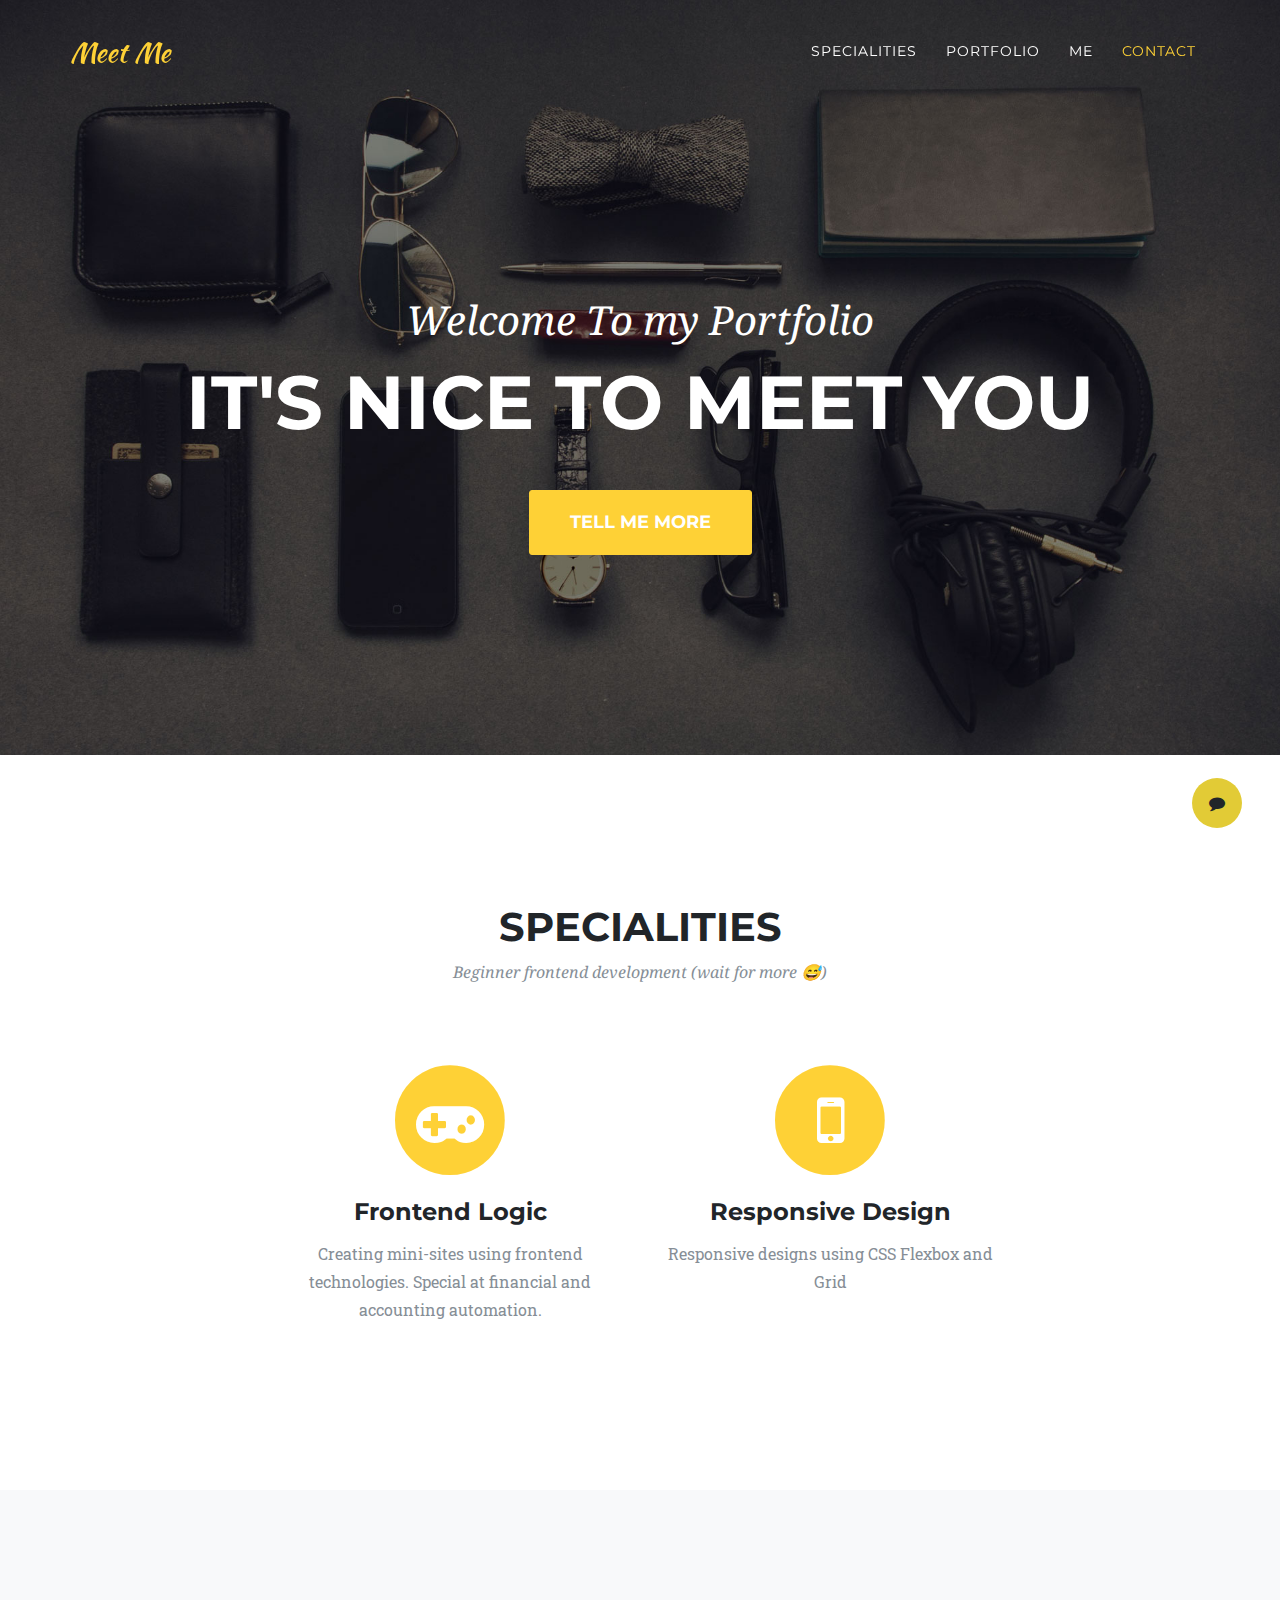
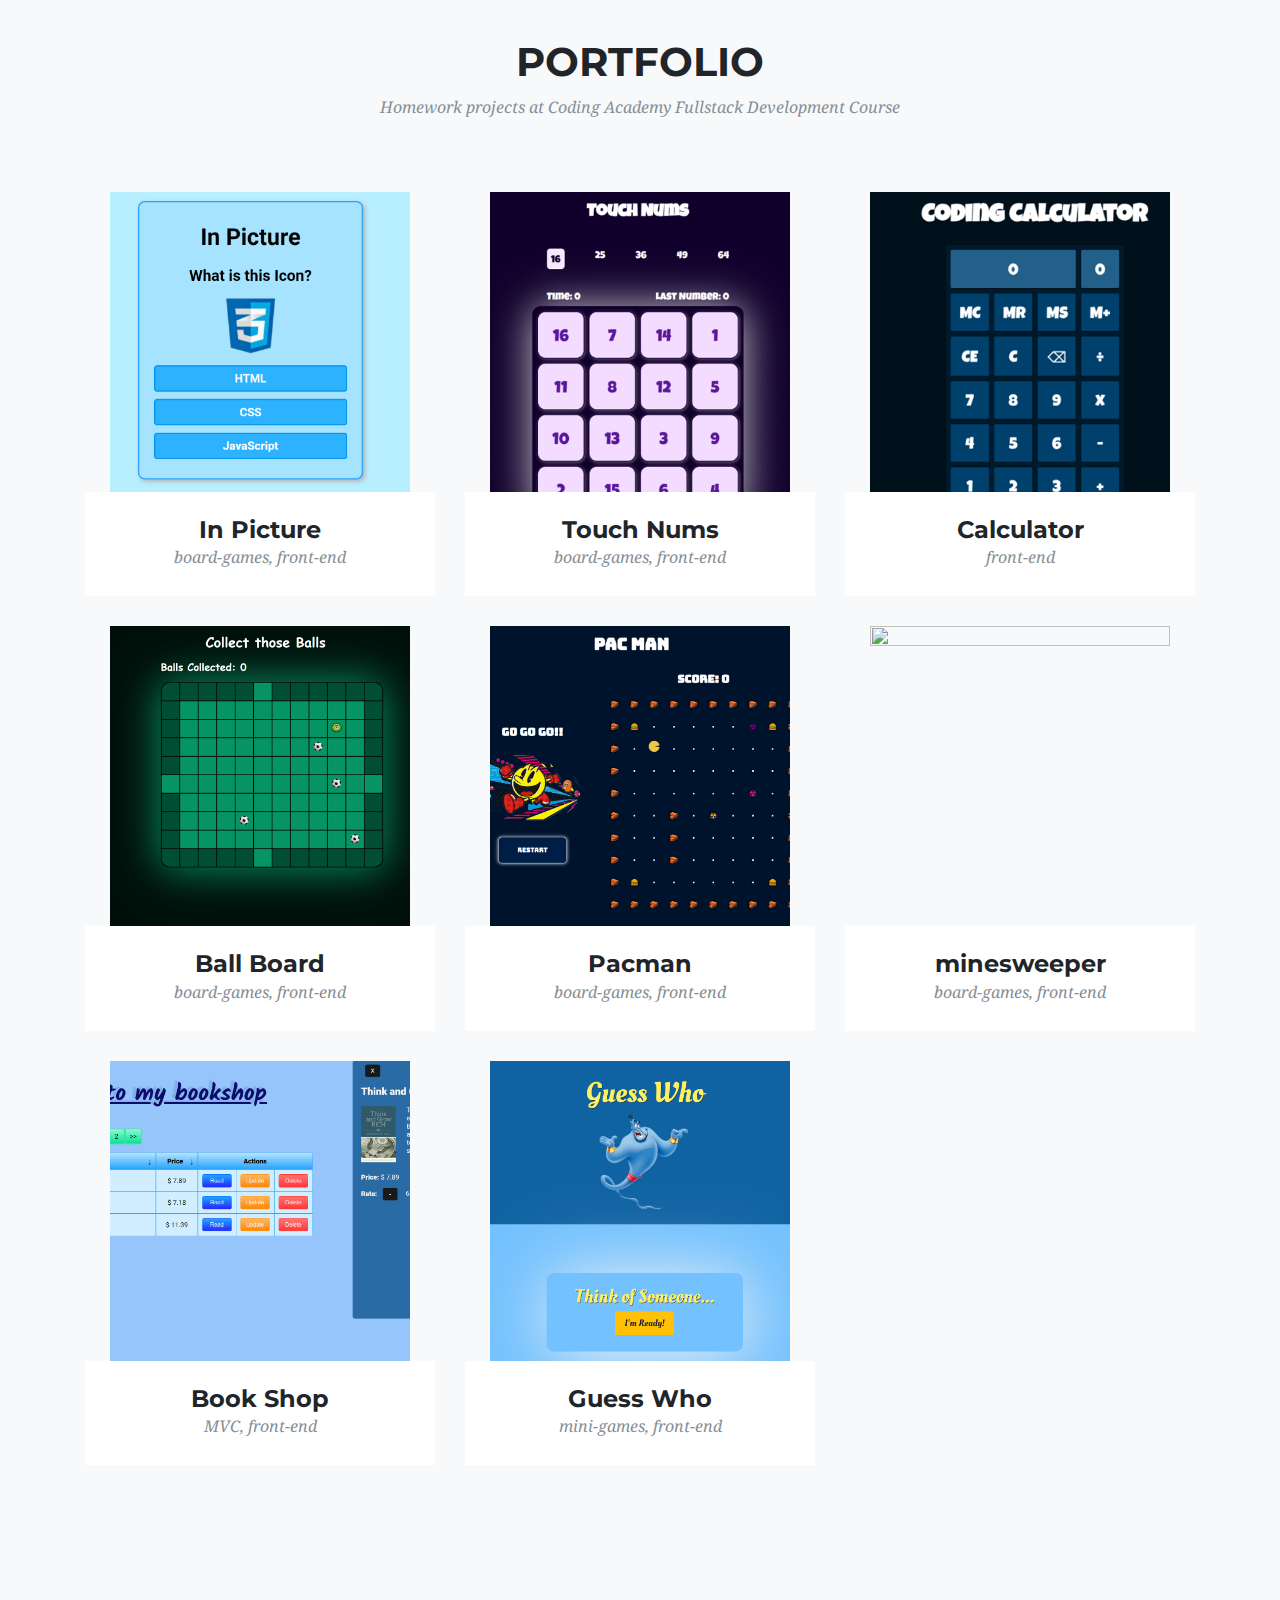
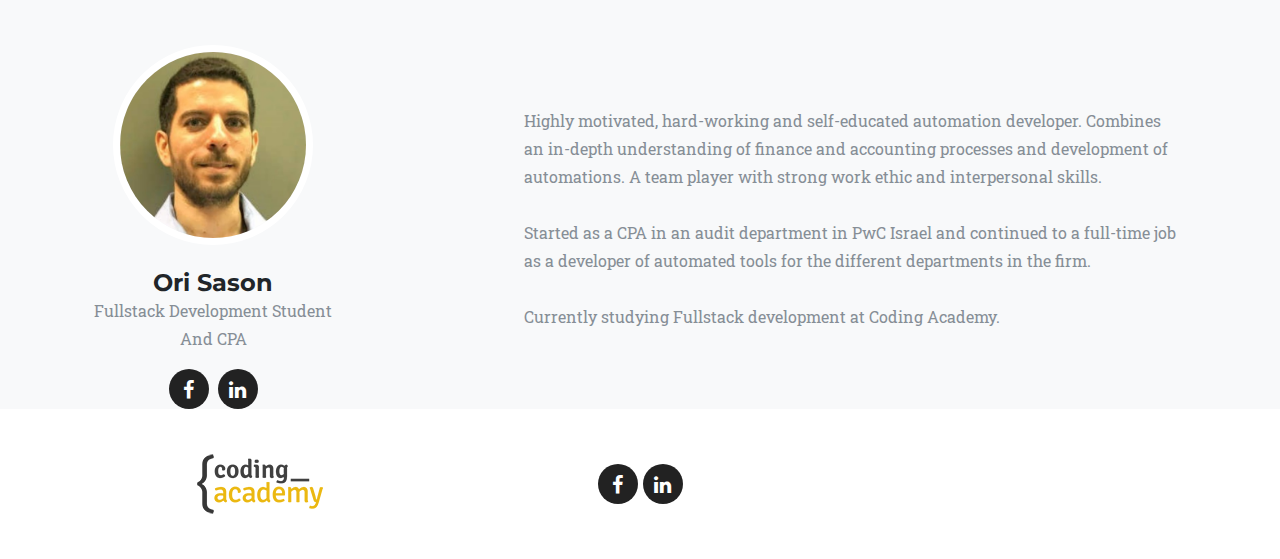
==== index.html @ ba7bb8f4 "updated specialities and rearranged js files" ====
<!DOCTYPE html>
<html lang="en">
  <head>
    <meta charset="utf-8" />
    <meta
      name="viewport"
      content="width=device-width, initial-scale=1, shrink-to-fit=no"
    />
    <meta name="description" content="" />
    <meta name="author" content="" />

    <title>Coding Academy</title>

    <!-- Bootstrap core CSS -->
    <link href="vendor/bootstrap/css/bootstrap.min.css" rel="stylesheet" />

    <!-- Custom fonts for this template -->
    <link
      href="vendor/font-awesome/css/font-awesome.min.css"
      rel="stylesheet"
      type="text/css"
    />
    <link
      href="https://fonts.googleapis.com/css?family=Montserrat:400,700"
      rel="stylesheet"
      type="text/css"
    />
    <link
      href="https://fonts.googleapis.com/css?family=Kaushan+Script"
      rel="stylesheet"
      type="text/css"
    />
    <link
      href="https://fonts.googleapis.com/css?family=Droid+Serif:400,700,400italic,700italic"
      rel="stylesheet"
      type="text/css"
    />
    <link
      href="https://fonts.googleapis.com/css?family=Roboto+Slab:400,100,300,700"
      rel="stylesheet"
      type="text/css"
    />

    <!-- Custom styles for this template -->
    <link href="css/ca-gallery.css" rel="stylesheet" />
  </head>

  <body id="page-top">
    <div class="offcanvas-btn" onClick="openCanvas()">
      <i class="fa fa-comment" aria-hidden="true"></i>
    </div>
    <aside class="offcanvas-aside">
      <!-- Contact -->
      <section id="contact">
        <h4>Contact Me</h4>
        <img src="img/my-picture.jpg" alt="">
        <form>
          <label for="contact-email">Your E-mail</label>
          <input type="email" name="contact-email" id="contact-email" placeholder="name@example.com" required/>
          <label for="contact-subject">Subject</label>
          <input type="text" name="contact-subject" id="user-subject" placeholder="Type subject here" required/>
          <label for="contact-body">Message Body</label>
          <textarea name="contact-body" id="contact-body" placeholder="Type message text here" required></textarea>
          <button type="submit" class="btn btn-primary">Send by Gmail</button>
        </form>
      </section>
    </aside>

    <!-- Navigation -->
    <nav class="navbar navbar-expand-lg navbar-dark fixed-top" id="mainNav">
      <div class="container">
        <a class="navbar-brand js-scroll-trigger" href="#page-top">Meet Me</a>
        <button
          class="navbar-toggler navbar-toggler-right"
          type="button"
          data-toggle="collapse"
          data-target="#navbarResponsive"
          aria-controls="navbarResponsive"
          aria-expanded="false"
          aria-label="Toggle navigation"
        >
          <i class="fa fa-bars"></i>
        </button>
        <div class="collapse navbar-collapse" id="navbarResponsive">
          <ul class="navbar-nav ml-auto">
            <li class="nav-item">
              <a class="nav-link js-scroll-trigger" href="#services"
                >Specialities</a
              >
            </li>
            <li class="nav-item">
              <a class="nav-link js-scroll-trigger" href="#portfolio"
                >Portfolio</a
              >
            </li>
            <li class="nav-item">
              <a class="nav-link js-scroll-trigger" href="#me">Me</a>
            </li>
            <li class="nav-item">
              <a class="nav-link js-scroll-trigger" href="#contact">Contact</a>
            </li>
          </ul>
        </div>
      </div>
    </nav>

    <!-- Header -->
    <header class="masthead">
      <div class="container">
        <div class="intro-text">
          <div class="intro-lead-in">Welcome To my Portfolio</div>
          <div class="intro-heading">It's Nice To Meet You</div>
          <a class="btn btn-xl js-scroll-trigger" href="#services"
            >Tell Me More</a
          >
        </div>
      </div>
    </header>

    <!-- Services -->
    <section id="services">
      <div class="container">
        <div class="row">
          <div class="col-lg-12 text-center">
            <h2 class="section-heading">Specialities</h2>
            <h3 class="section-subheading text-muted">
              Beginner frontend development (wait for more 😅)
            </h3>
          </div>
        </div>
        <div class="row text-center justify-content-center">
          <div class="col-md-4">
            <span class="fa-stack fa-4x">
              <i class="fa fa-circle fa-stack-2x text-primary"></i>
              <i class="fa fa-gamepad fa-stack-1x fa-inverse"></i>
            </span>
            <h4 class="service-heading">Frontend Logic</h4>
            <p class="text-muted">
              Creating mini-sites using frontend technologies. Special at financial and accounting automation.
            </p>
          </div>
          <div class="col-md-4">
            <span class="fa-stack fa-4x">
              <i class="fa fa-circle fa-stack-2x text-primary"></i>
              <i class="fa fa-mobile-phone fa-stack-1x fa-inverse"></i>
            </span>
            <h4 class="service-heading">Responsive Design</h4>
            <p class="text-muted">
              Responsive designs using CSS Flexbox and Grid
            </p>
          </div>
          
        </div>
      </div>
    </section>

    <!-- Portfolio Grid -->
    <section class="bg-light" id="portfolio">
      <div class="container">
        <div class="row">
          <div class="col-lg-12 text-center">
            <h2 class="section-heading">Portfolio</h2>
            <h3 class="section-subheading text-muted">
              Homework projects at Coding Academy Fullstack Development Course
            </h3>
          </div>
        </div>
        <div class="row portfolio-grid">
          <!-- portfolio grid is rendered here -->
      </div>
    </section>

    <!-- Me -->
    <section class="bg-light" id="me" style="padding: 0px">
      <div class="row">
        <div class="col-sm-4">
          <div class="team-member">
            <img
              class="mx-auto rounded-circle"
              src="img/my-picture.jpg"
              alt=""
            />
            <h4>Ori Sason</h4>
            <p class="text-muted">Fullstack Development Student<br>And CPA</p>
            <ul class="list-inline social-buttons">
              <li class="list-inline-item">
                <a href="https://www.facebook.com/ori.sason/" target="_blank">
                  <i class="fa fa-facebook"></i>
                </a>
              </li>
              <li class="list-inline-item">
                <a href="https://www.linkedin.com/in/ori-sason-cpa-318062229/" target="_blank">
                  <i class="fa fa-linkedin"></i>
                </a>
              </li>
            </ul>
          </div>
        </div>
        <div class="col-sm-8 flex-align-center">
          <p class="large text-muted about-description">
            Highly motivated, hard-working and self-educated automation
            developer. Combines an in-depth understanding of finance and
            accounting processes and development of automations. A team player
            with strong work ethic and interpersonal skills.
            <br /><br /> Started as a CPA in
            an audit department in PwC Israel and continued to a full-time job
            as a developer of automated tools for the different departments in
            the firm.
            <br /><br /> Currently studying Fullstack development at Coding Academy.
          </p>
        </div>
      </div>
    </section>

    <!-- Footer -->
    <footer>
      <div class="container">
        <div class="row">
          <div class="col-md-4 flex-align-center">
            <a href="http://coding-academy.org" target="_blank">
              <img src="./img/ca-logo.png" alt="" />
            </a>
          </div>
          <div class="col-md-4 flex-align-center">
            <ul class="list-inline social-buttons flex-align-center">
              <li class="list-inline-item flex-align-center">
                <a href="https://www.facebook.com/ori.sason/" target="_blank">
                  <i class="fa fa-facebook"></i>
                </a>
              </li>
              <li class="list-inline-item">
                <a href="https://www.linkedin.com/in/ori-sason-cpa-318062229/" target="_blank">
                  <i class="fa fa-linkedin"></i>
                </a>
              </li>
            </ul>
          </div>
          <div class="col-md-4 flex-align-center">
            <ul class="list-inline quicklinks">
              <li class="list-inline-item">
                <!-- <a href="#">More Me</a> -->
              </li>
              <li class="list-inline-item">
                <!-- <a href="#">Even More</a> -->
              </li>
            </ul>
          </div>
        </div>
      </div>
    </footer>

    <!-- Portfolio Modals -->
    <div
      class="portfolio-modal modal fade"
      id="portfolioModal"
      tabindex="-1"
      role="dialog"
      aria-hidden="true"
    >
      <div class="modal-dialog">
        <div class="modal-content">
          <div class="close-modal" data-dismiss="modal">
            <div class="lr">
              <div class="rl"></div>
            </div>
          </div>
          <div class="container">
            <div class="row">
              <div class="col-lg-8 mx-auto">
                <div class="modal-body">
                  <h2>Project Name</h2>
                  <p class="item-intro text-muted modal-title">
                    Project Title
                  </p>
                  <img
                    class="img-fluid d-block mx-auto"
                    src=""
                    alt=""
                  />
                  <p class="modal-desc">
                    Project Description
                  </p>
                  <ul class="list-inline text-left">
                    <li><b>Date:</b> <span>Project Published date</span></li>
                    <li><b>Day at course:</b> <span>Project Day At Course</span></li>
                    <li><b>Categories:</b> <span>Project Labels</span></li>
                  </ul>
                  <button
                    class="btn btn-primary"
                    data-dismiss="modal"
                    onclick=""
                    type="button"
                  >
                    <i class="fa fa-play"></i>
                    Go To Project
                  </button>
                </div>
              </div>
            </div>
          </div>
        </div>
      </div>
    </div>
    <!-- Bootstrap core JavaScript -->
    <script src="vendor/jquery/jquery.min.js"></script>
    <script src="vendor/popper/popper.min.js"></script>
    <script src="vendor/bootstrap/js/bootstrap.min.js"></script>

    <!-- Plugin JavaScript -->
    <script src="vendor/jquery-easing/jquery.easing.min.js"></script>

    <!-- Custom scripts for this template -->
    <script src="js/controllers/ca-gallery.js"></script>

    <!-- added JS -->
    <script src="js/services/portfolio-service.js"></script>
    <script src="js/controllers/portfolio.js"></script>
    <script src="js/controllers/contact-form.js"></script>
  </body>
</html>
---- css/ca-gallery.css ----
body {
  overflow-x: hidden;
  font-family: 'Roboto Slab', 'Helvetica Neue', Helvetica, Arial, sans-serif;
}
p {
  line-height: 1.75;
}
a {
  color: #fed136;
}
a.active,
a:active,
a:focus,
a:hover {
  color: #fec503;
}
h1,
h2,
h3,
h4,
h5,
h6 {
  font-weight: 700;
  font-family: 'Montserrat', 'Helvetica Neue', Helvetica, Arial, sans-serif;
  text-transform: uppercase;
}
section {
  padding: 100px 0;
}
section h2.section-heading {
  font-size: 40px;
  margin-top: 0;
  margin-bottom: 15px;
}
section h3.section-subheading {
  font-size: 16px;
  font-weight: 400;
  font-style: italic;
  margin-bottom: 75px;
  text-transform: none;
  font-family: 'Droid Serif', 'Helvetica Neue', Helvetica, Arial, sans-serif;
}
@media (min-width: 768px) {
  section {
    padding: 150px 0;
  }
}
::-moz-selection {
  background: #fed136;
  text-shadow: none;
}
::selection {
  background: #fed136;
  text-shadow: none;
}
img::selection {
  background: transparent;
}
img::-moz-selection {
  background: transparent;
}
body {
  -webkit-tap-highlight-color: #fed136;
}
.offcanvas-btn {
  z-index: 100000;
  position: fixed;
  bottom: 8%;
  right: 3%;
  height: 50px;
  width: 50px;
  background: #e2cb36;
  border-radius: 50%;
  display: flex;
  justify-content: center;
  align-items: center;
  cursor: pointer;
  margin-right: 0;
  transition: all 0.3s ease;
}
.offcanvas-btn-open {
  margin-right: 80vw;
}
.offcanvas-aside {
  position: fixed;
  height: 100vh;
  background: linear-gradient(#f5e265, #e2cb36);
  width: 80vw;
  right: -80vw;
  z-index: 10;
  transition: all 0.3s ease;
  display: flex;
  flex-direction: column;
  align-items: center;
  justify-content: space-around;
}
.offcanvas-aside img {
  border-radius: 50%;
  width: 90%;
  max-width: 200px;
  aspect-ratio: 1/1;
  object-fit: cover;
  object-position: top;
  border: 7px solid whitesmoke;
}

/* .offcanvas-aside p {
  text-align: center;
} */

.offcanvas-aside .offcanvas-content-suffix {
  height: 20%;
}

.offcanvas-aside section {
  text-align: center;
  width: 70%;
}

.offcanvas-aside h4 {
  /* font-family: 'Kaushan Script', 'Helvetica Neue', Helvetica, Arial, cursive; */
  text-align: center;
  font-size: 2em;
  margin-bottom: 1em;
}

.offcanvas-aside label {
  display: block;
  text-align: left;
  margin-top: 1em;
  font-weight: bold;
}

.offcanvas-aside input,
.offcanvas-aside textarea {
  width: 100%;
  height: 2.5em;
  padding: 0 0.5em;
}

.offcanvas-aside textarea {
  height: 10em;
}

.offcanvas-aside button {
  margin-top: 1em;
  color: #222222;
  cursor: pointer;
}

@media (min-width: 575px) {
  .offcanvas-btn-open {
    margin-right: 30vw;
  }
  .offcanvas-aside {
    width: 30vw;
    right: -30vw;
  }
}
.offcanvas-aside-open {
  right: 0;
}

#mainNav {
  background-color: #222222;
  z-index: 5;
}
#mainNav .navbar-toggler {
  font-size: 12px;
  right: 0;
  padding: 13px;
  text-transform: uppercase;
  color: white;
  border: 0;
  background-color: #fed136;
  font-family: 'Montserrat', 'Helvetica Neue', Helvetica, Arial, sans-serif;
  text-transform: uppercase;
}
#mainNav .navbar-brand {
  color: #fed136;
  font-family: 'Kaushan Script', 'Helvetica Neue', Helvetica, Arial, cursive;
}
#mainNav .navbar-brand.active,
#mainNav .navbar-brand:active,
#mainNav .navbar-brand:focus,
#mainNav .navbar-brand:hover {
  color: #fec503;
}
#mainNav .navbar-nav .nav-item .nav-link {
  font-size: 90%;
  font-weight: 400;
  padding: 0.75em 0;
  letter-spacing: 1px;
  color: white;
  font-family: 'Montserrat', 'Helvetica Neue', Helvetica, Arial, sans-serif;
  text-transform: uppercase;
}
#mainNav .navbar-nav .nav-item .nav-link.active,
#mainNav .navbar-nav .nav-item .nav-link:hover {
  color: #fed136;
}
@media (min-width: 992px) {
  #mainNav {
    padding-top: 25px;
    padding-bottom: 25px;
    -webkit-transition: padding-top 0.3s, padding-bottom 0.3s;
    -moz-transition: padding-top 0.3s, padding-bottom 0.3s;
    transition: padding-top 0.3s, padding-bottom 0.3s;
    border: none;
    background-color: transparent;
  }
  #mainNav .navbar-brand {
    font-size: 1.75em;
    -webkit-transition: all 0.3s;
    -moz-transition: all 0.3s;
    transition: all 0.3s;
  }
  #mainNav .navbar-nav .nav-item .nav-link {
    padding: 1.1em 1em !important;
  }
  #mainNav.navbar-shrink {
    padding-top: 0;
    padding-bottom: 0;
    background-color: #222222;
  }
  #mainNav.navbar-shrink .navbar-brand {
    font-size: 1.25em;
    padding: 12px 0;
  }
}
header.masthead {
  text-align: center;
  color: white;
  background-image: url('../img/header-bg.jpg');
  background-repeat: no-repeat;
  background-attachment: scroll;
  background-position: center center;
  -webkit-background-size: cover;
  -moz-background-size: cover;
  -o-background-size: cover;
  background-size: cover;
}
header.masthead .intro-text {
  padding-top: 150px;
  padding-bottom: 100px;
}
header.masthead .intro-text .intro-lead-in {
  font-size: 22px;
  font-style: italic;
  line-height: 22px;
  margin-bottom: 25px;
  font-family: 'Droid Serif', 'Helvetica Neue', Helvetica, Arial, sans-serif;
}
header.masthead .intro-text .intro-heading {
  font-size: 50px;
  font-weight: 700;
  line-height: 50px;
  margin-bottom: 25px;
  font-family: 'Montserrat', 'Helvetica Neue', Helvetica, Arial, sans-serif;
  text-transform: uppercase;
}
@media (min-width: 768px) {
  header.masthead .intro-text {
    padding-top: 300px;
    padding-bottom: 200px;
  }
  header.masthead .intro-text .intro-lead-in {
    font-size: 40px;
    font-style: italic;
    line-height: 40px;
    margin-bottom: 25px;
    font-family: 'Droid Serif', 'Helvetica Neue', Helvetica, Arial, sans-serif;
  }
  header.masthead .intro-text .intro-heading {
    font-size: 75px;
    font-weight: 700;
    line-height: 75px;
    margin-bottom: 50px;
    font-family: 'Montserrat', 'Helvetica Neue', Helvetica, Arial, sans-serif;
    text-transform: uppercase;
  }
}
.service-heading {
  margin: 15px 0;
  text-transform: none;
}

#portfolio .portfolio-item {
  right: 0;
  margin: 0 0 15px;
}

#portfolio .portfolio-item img {
  width: 100%;
  aspect-ratio: 1/1;
  object-fit: cover;
  object-position: top;
}

#portfolio .portfolio-item .portfolio-link {
  position: relative;
  display: block;
  max-width: 300px;
  margin: 0 auto;
  cursor: pointer;
}
#portfolio .portfolio-item .portfolio-link .portfolio-hover {
  position: absolute;
  width: 100%;
  height: 100%;
  -webkit-transition: all ease 0.5s;
  -moz-transition: all ease 0.5s;
  transition: all ease 0.5s;
  opacity: 0;
  background: rgba(254, 209, 54, 0.9);
}
#portfolio .portfolio-item .portfolio-link .portfolio-hover:hover {
  opacity: 1;
}
#portfolio
  .portfolio-item
  .portfolio-link
  .portfolio-hover
  .portfolio-hover-content {
  font-size: 20px;
  position: absolute;
  top: 50%;
  width: 100%;
  height: 20px;
  margin-top: -12px;
  text-align: center;
  color: white;
}
#portfolio
  .portfolio-item
  .portfolio-link
  .portfolio-hover
  .portfolio-hover-content
  i {
  margin-top: -12px;
}
#portfolio
  .portfolio-item
  .portfolio-link
  .portfolio-hover
  .portfolio-hover-content
  h3,
#portfolio
  .portfolio-item
  .portfolio-link
  .portfolio-hover
  .portfolio-hover-content
  h4 {
  margin: 0;
}
#portfolio .portfolio-item .portfolio-caption {
  max-width: 400px;
  margin: 0 auto;
  padding: 25px;
  text-align: center;
  background-color: white;
}
#portfolio .portfolio-item .portfolio-caption h4 {
  margin: 0;
  text-transform: none;
}
#portfolio .portfolio-item .portfolio-caption p {
  font-size: 16px;
  font-style: italic;
  margin: 0;
  font-family: 'Droid Serif', 'Helvetica Neue', Helvetica, Arial, sans-serif;
}
#portfolio * {
  z-index: 2;
}
@media (min-width: 767px) {
  #portfolio .portfolio-item {
    margin: 0 0 30px;
  }
}
.portfolio-modal .modal-dialog {
  max-width: none;
  height: 100%;
  margin: 0;
}
.portfolio-modal .modal-content {
  min-height: 100%;
  padding: 100px 0;
  text-align: center;
  border: none;
  border-radius: 0;
  background-clip: border-box;
  -webkit-box-shadow: none;
  box-shadow: none;
}
.portfolio-modal .modal-content h2 {
  font-size: 3em;
  margin-bottom: 15px;
}
.portfolio-modal .modal-content p {
  margin-bottom: 30px;
}
.portfolio-modal .modal-content p.item-intro {
  font-size: 16px;
  font-style: italic;
  margin: 20px 0 30px;
  font-family: 'Droid Serif', 'Helvetica Neue', Helvetica, Arial, sans-serif;
}
.portfolio-modal .modal-content ul.list-inline {
  margin-top: 0;
  margin-bottom: 30px;
}
.portfolio-modal .modal-content img {
  margin-bottom: 30px;
}
.portfolio-modal .modal-content button {
  color: #222222;
  cursor: pointer;
}
.portfolio-modal .close-modal {
  position: absolute;
  top: 25px;
  right: 25px;
  width: 75px;
  height: 75px;
  cursor: pointer;
  background-color: transparent;
}
.portfolio-modal .close-modal:hover {
  opacity: 0.3;
}
.portfolio-modal .close-modal .lr {
  /* Safari and Chrome */

  z-index: 1051;
  width: 1px;
  height: 75px;
  margin-left: 35px;
  /* IE 9 */

  -webkit-transform: rotate(45deg);
  -ms-transform: rotate(45deg);
  transform: rotate(45deg);
  background-color: #222222;
}
.portfolio-modal .close-modal .lr .rl {
  /* Safari and Chrome */

  z-index: 1052;
  width: 1px;
  height: 75px;
  /* IE 9 */

  -webkit-transform: rotate(90deg);
  -ms-transform: rotate(90deg);
  transform: rotate(90deg);
  background-color: #222222;
}
.portfolio-modal .modal-backdrop {
  display: none;
  opacity: 0;
}
.timeline {
  position: relative;
  padding: 0;
  list-style: none;
}
.timeline:before {
  position: absolute;
  top: 0;
  bottom: 0;
  left: 40px;
  width: 2px;
  margin-left: -1.5px;
  content: '';
  background-color: #f1f1f1;
}
.timeline > li {
  position: relative;
  min-height: 50px;
  margin-bottom: 50px;
}
.timeline > li:after,
.timeline > li:before {
  display: table;
  content: ' ';
}
.timeline > li:after {
  clear: both;
}
.timeline > li .timeline-panel {
  position: relative;
  float: right;
  width: 100%;
  padding: 0 20px 0 100px;
  text-align: left;
}
.timeline > li .timeline-panel:before {
  right: auto;
  left: -15px;
  border-right-width: 15px;
  border-left-width: 0;
}
.timeline > li .timeline-panel:after {
  right: auto;
  left: -14px;
  border-right-width: 14px;
  border-left-width: 0;
}
.timeline > li .timeline-image {
  position: absolute;
  z-index: 100;
  left: 0;
  width: 80px;
  height: 80px;
  margin-left: 0;
  text-align: center;
  color: white;
  border: 7px solid #f1f1f1;
  border-radius: 100%;
  background-color: #fed136;
}
.timeline > li .timeline-image h4 {
  font-size: 10px;
  line-height: 14px;
  margin-top: 12px;
}
.timeline > li.timeline-inverted > .timeline-panel {
  float: right;
  padding: 0 20px 0 100px;
  text-align: left;
}
.timeline > li.timeline-inverted > .timeline-panel:before {
  right: auto;
  left: -15px;
  border-right-width: 15px;
  border-left-width: 0;
}
.timeline > li.timeline-inverted > .timeline-panel:after {
  right: auto;
  left: -14px;
  border-right-width: 14px;
  border-left-width: 0;
}
.timeline > li:last-child {
  margin-bottom: 0;
}
.timeline .timeline-heading h4 {
  margin-top: 0;
  color: inherit;
}
.timeline .timeline-heading h4.subheading {
  text-transform: none;
}
.timeline .timeline-body > ul,
.timeline .timeline-body > p {
  margin-bottom: 0;
}
@media (min-width: 768px) {
  .timeline:before {
    left: 50%;
  }
  .timeline > li {
    min-height: 100px;
    margin-bottom: 100px;
  }
  .timeline > li .timeline-panel {
    float: left;
    width: 41%;
    padding: 0 20px 20px 30px;
    text-align: right;
  }
  .timeline > li .timeline-image {
    left: 50%;
    width: 100px;
    height: 100px;
    margin-left: -50px;
  }
  .timeline > li .timeline-image h4 {
    font-size: 13px;
    line-height: 18px;
    margin-top: 16px;
  }
  .timeline > li.timeline-inverted > .timeline-panel {
    float: right;
    padding: 0 30px 20px 20px;
    text-align: left;
  }
}
@media (min-width: 992px) {
  .timeline > li {
    min-height: 150px;
  }
  .timeline > li .timeline-panel {
    padding: 0 20px 20px;
  }
  .timeline > li .timeline-image {
    width: 150px;
    height: 150px;
    margin-left: -75px;
  }
  .timeline > li .timeline-image h4 {
    font-size: 18px;
    line-height: 26px;
    margin-top: 30px;
  }
  .timeline > li.timeline-inverted > .timeline-panel {
    padding: 0 20px 20px;
  }
}
@media (min-width: 1200px) {
  .timeline > li {
    min-height: 170px;
  }
  .timeline > li .timeline-panel {
    padding: 0 20px 20px 100px;
  }
  .timeline > li .timeline-image {
    width: 170px;
    height: 170px;
    margin-left: -85px;
  }
  .timeline > li .timeline-image h4 {
    margin-top: 40px;
  }
  .timeline > li.timeline-inverted > .timeline-panel {
    padding: 0 100px 20px 20px;
  }
}
.team-member {
  text-align: center;
}
.team-member img {
  width: 200px;
  height: 200px;
  object-fit: cover;
  object-position: top;
  border: 7px solid white;
}
.team-member h4 {
  margin-top: 25px;
  margin-bottom: 0;
  text-transform: none;
}
.team-member p {
  margin-top: 0;
}
.about-description {
  max-width: 80%;
}
@media (max-width: 800px) {
  .about-description {
    text-align: center;
    margin-top: 1rem;
    margin-bottom: 1rem;
  }
}
footer {
  padding: 25px 0;
  text-align: center;
}
footer span.copyright {
  font-size: 90%;
  line-height: 40px;
  text-transform: none;
  font-family: 'Montserrat', 'Helvetica Neue', Helvetica, Arial, sans-serif;
  text-transform: uppercase;
}
footer ul.quicklinks {
  font-size: 90%;
  line-height: 40px;
  margin-bottom: 0;
  text-transform: none;
  font-family: 'Montserrat', 'Helvetica Neue', Helvetica, Arial, sans-serif;
  text-transform: uppercase;
}
ul.social-buttons {
  margin-bottom: 0;
}
ul.social-buttons li a {
  font-size: 20px;
  line-height: 40px;
  display: block;
  width: 40px;
  height: 40px;
  -webkit-transition: all 0.3s;
  -moz-transition: all 0.3s;
  transition: all 0.3s;
  color: white;
  border-radius: 100%;
  outline: none;
  background-color: #222222;
}
ul.social-buttons li a:active,
ul.social-buttons li a:focus,
ul.social-buttons li a:hover {
  background-color: #fed136;
}
.flex-align-center {
  display: flex;
  justify-content: center;
  align-items: center;
}
.text-primary {
  color: #fed136 !important;
}
.btn-primary {
  font-weight: 700;
  color: white;
  border-color: #fed136;
  background-color: #fed136;
  font-family: 'Montserrat', 'Helvetica Neue', Helvetica, Arial, sans-serif;
  text-transform: uppercase;
}
.btn-primary.focus,
.btn-primary:focus {
  color: white;
  border-color: #b48b01;
  background-color: #fec503;
}
.btn-primary:hover {
  color: white;
  border-color: #f6bf01;
  background-color: #fec503;
}
.btn-primary.active,
.btn-primary:active,
.open > .btn-primary.dropdown-toggle {
  color: white;
  border-color: #f6bf01;
  background-color: #fec503;
}
.btn-primary.active.focus,
.btn-primary.active:focus,
.btn-primary.active:hover,
.btn-primary:active.focus,
.btn-primary:active:focus,
.btn-primary:active:hover,
.open > .btn-primary.dropdown-toggle.focus,
.open > .btn-primary.dropdown-toggle:focus,
.open > .btn-primary.dropdown-toggle:hover {
  color: white;
  border-color: #b48b01;
  background-color: #dcab01;
}
.btn-primary.active,
.btn-primary:active,
.open > .btn-primary.dropdown-toggle {
  background-image: none;
}
.btn-primary.disabled.focus,
.btn-primary.disabled:focus,
.btn-primary.disabled:hover,
.btn-primary[disabled].focus,
.btn-primary[disabled]:focus,
.btn-primary[disabled]:hover,
fieldset[disabled] .btn-primary.focus,
fieldset[disabled] .btn-primary:focus,
fieldset[disabled] .btn-primary:hover {
  border-color: #fed136;
  background-color: #fed136;
}
.btn-primary .badge {
  color: #fed136;
  background-color: white;
}
.btn-xl {
  font-size: 18px;
  font-weight: 700;
  padding: 20px 40px;
  border-radius: 3px;
  color: white;
  border-color: #fed136;
  background-color: #fed136;
  font-family: 'Montserrat', 'Helvetica Neue', Helvetica, Arial, sans-serif;
  text-transform: uppercase;
}
.btn-xl.focus,
.btn-xl:focus {
  color: white;
  border-color: #b48b01;
  background-color: #fec503;
}
.btn-xl:hover {
  color: white;
  border-color: #f6bf01;
  background-color: #fec503;
}
.btn-xl.active,
.btn-xl:active,
.open > .btn-xl.dropdown-toggle {
  color: white;
  border-color: #f6bf01;
  background-color: #fec503;
}
.btn-xl.active.focus,
.btn-xl.active:focus,
.btn-xl.active:hover,
.btn-xl:active.focus,
.btn-xl:active:focus,
.btn-xl:active:hover,
.open > .btn-xl.dropdown-toggle.focus,
.open > .btn-xl.dropdown-toggle:focus,
.open > .btn-xl.dropdown-toggle:hover {
  color: white;
  border-color: #b48b01;
  background-color: #dcab01;
}
.btn-xl.active,
.btn-xl:active,
.open > .btn-xl.dropdown-toggle {
  background-image: none;
}
.btn-xl.disabled.focus,
.btn-xl.disabled:focus,
.btn-xl.disabled:hover,
.btn-xl[disabled].focus,
.btn-xl[disabled]:focus,
.btn-xl[disabled]:hover,
fieldset[disabled] .btn-xl.focus,
fieldset[disabled] .btn-xl:focus,
fieldset[disabled] .btn-xl:hover {
  border-color: #fed136;
  background-color: #fed136;
}
.btn-xl .badge {
  color: #fed136;
  background-color: white;
}

/* reset bootstrap*/
.row {
  margin-right: 0;
  margin-left: 0;
}

.container {
  padding-right: 0;
  padding-left: 0;
}
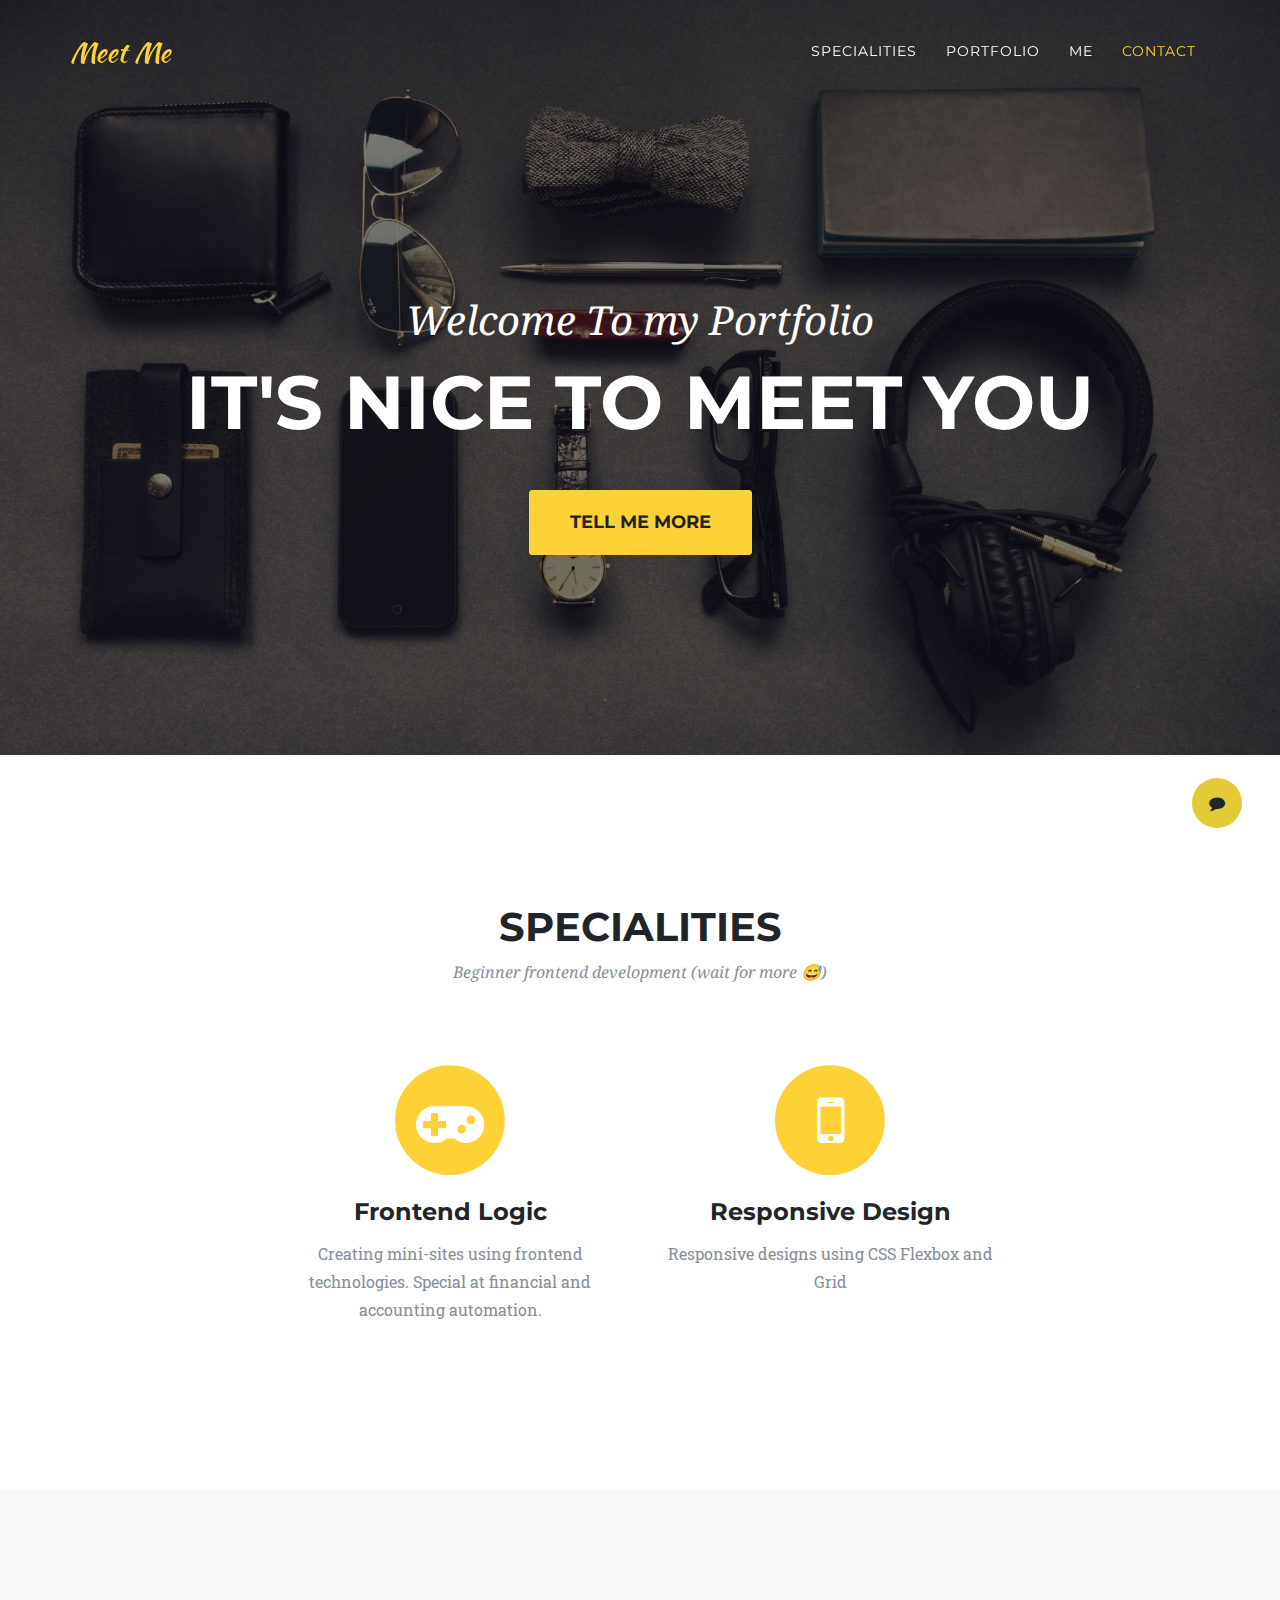
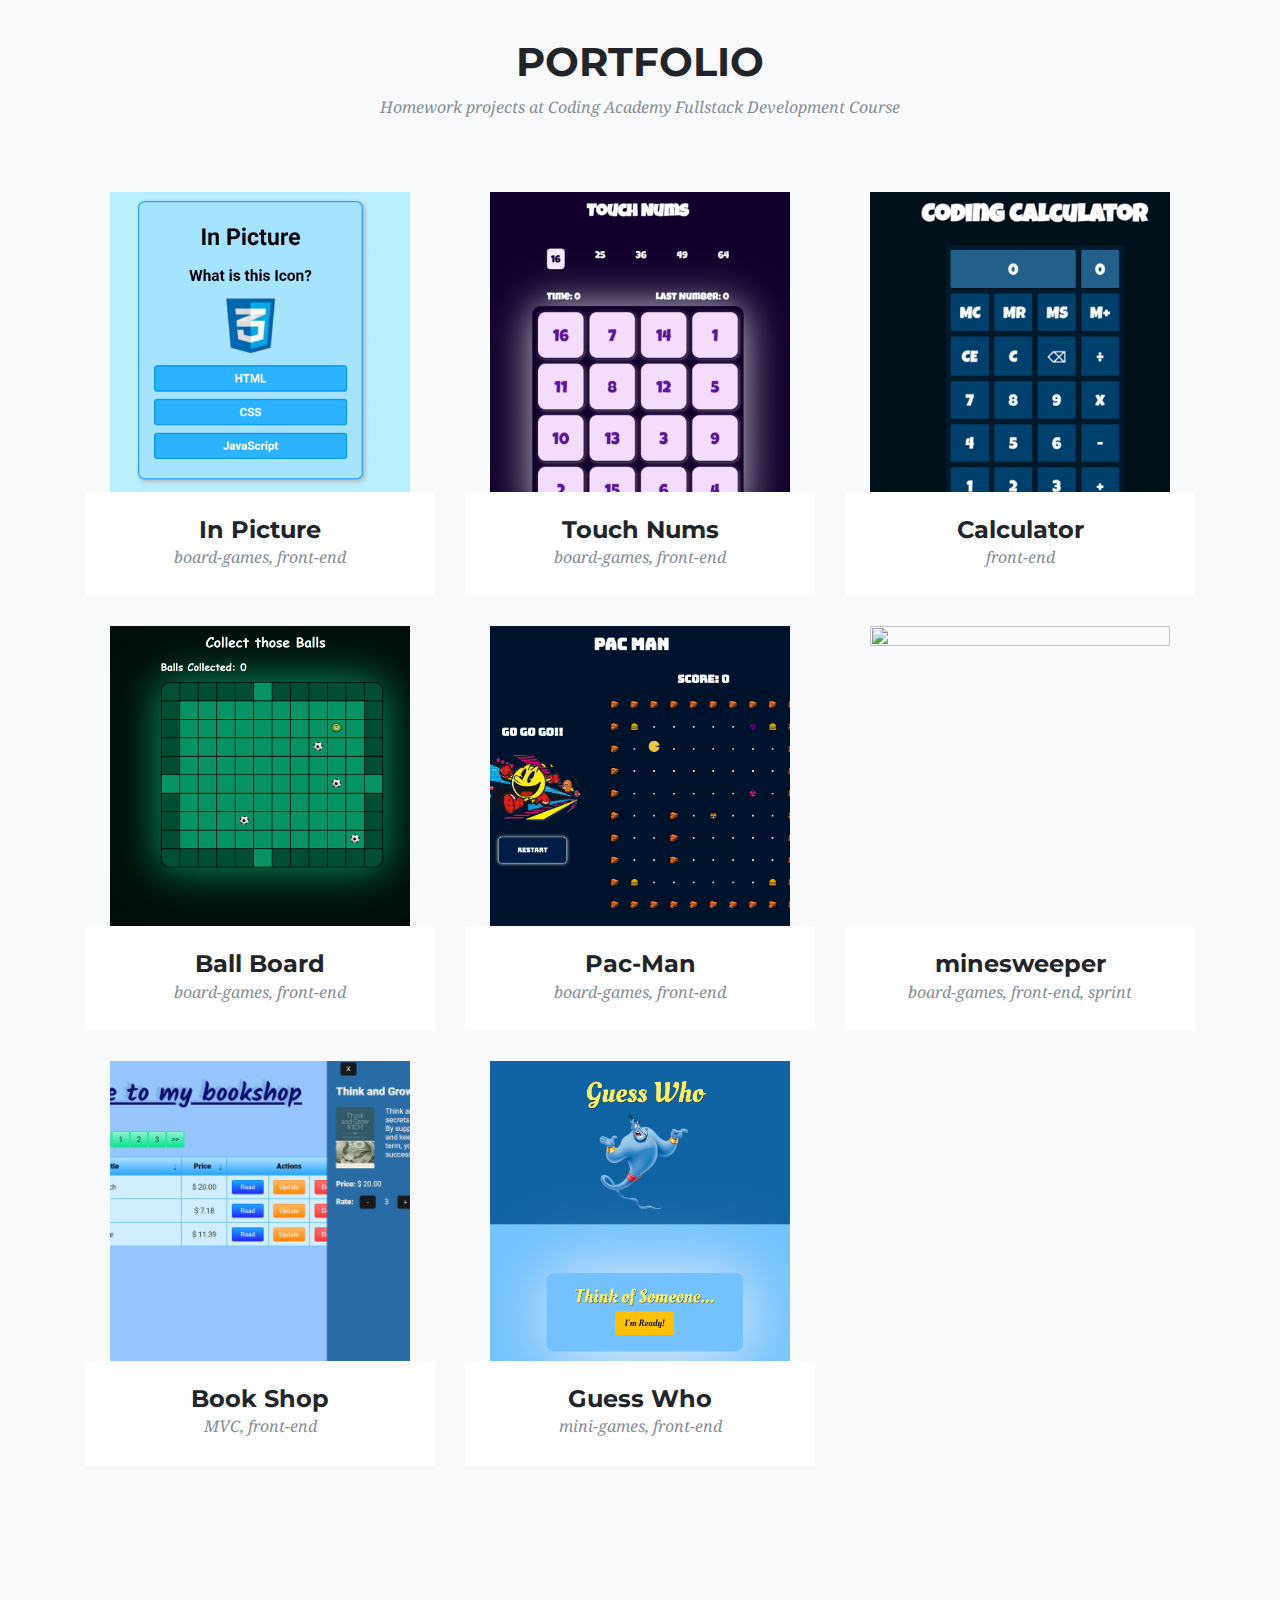
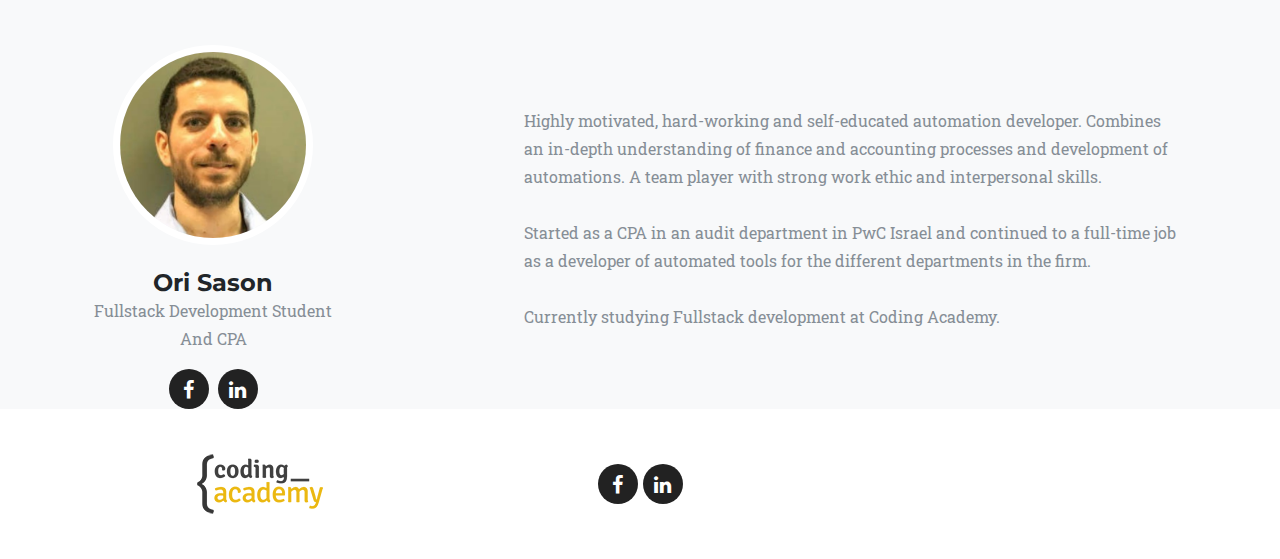
==== commit f3a8b32b: "updated html toggleCanvas function name" ====
--- a/index.html
+++ b/index.html
@@ -46,7 +46,7 @@
   </head>
 
   <body id="page-top">
-    <div class="offcanvas-btn" onClick="openCanvas()">
+    <div class="offcanvas-btn" onClick="toggleCanvas()">
       <i class="fa fa-comment" aria-hidden="true"></i>
     </div>
     <aside class="offcanvas-aside">
--- a/css/ca-gallery.css
+++ b/css/ca-gallery.css
@@ -288,6 +288,8 @@
 #portfolio .portfolio-item {
   right: 0;
   margin: 0 0 15px;
+  /* box-shadow: 1px 1px 4px #222222;
+  padding-top: 1em; */
 }
 
 #portfolio .portfolio-item img {
@@ -774,22 +776,23 @@
   background-color: #fed136;
   font-family: 'Montserrat', 'Helvetica Neue', Helvetica, Arial, sans-serif;
   text-transform: uppercase;
+  color: #222222;
 }
 .btn-xl.focus,
 .btn-xl:focus {
-  color: white;
+  color: #222222;
   border-color: #b48b01;
   background-color: #fec503;
 }
 .btn-xl:hover {
-  color: white;
+  color: #222222;
   border-color: #f6bf01;
   background-color: #fec503;
 }
 .btn-xl.active,
 .btn-xl:active,
 .open > .btn-xl.dropdown-toggle {
-  color: white;
+  color: #222222;
   border-color: #f6bf01;
   background-color: #fec503;
 }
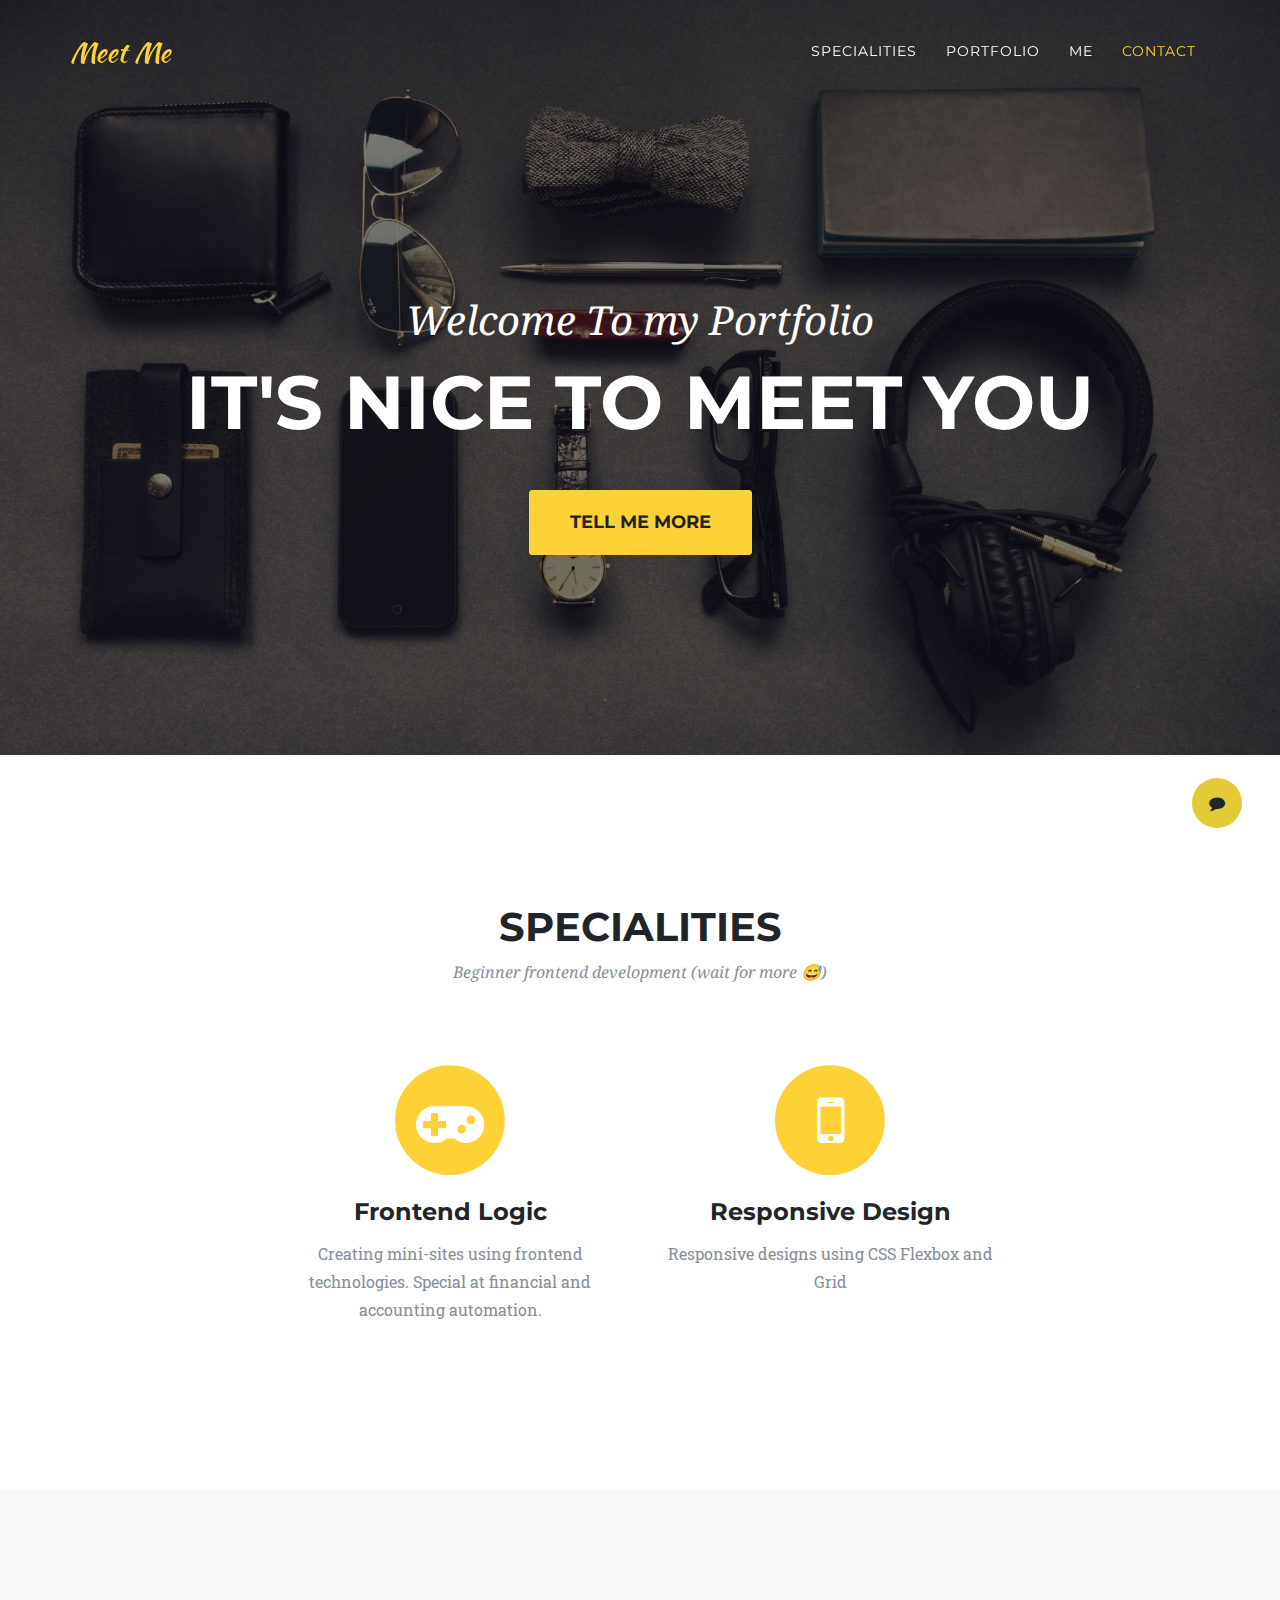
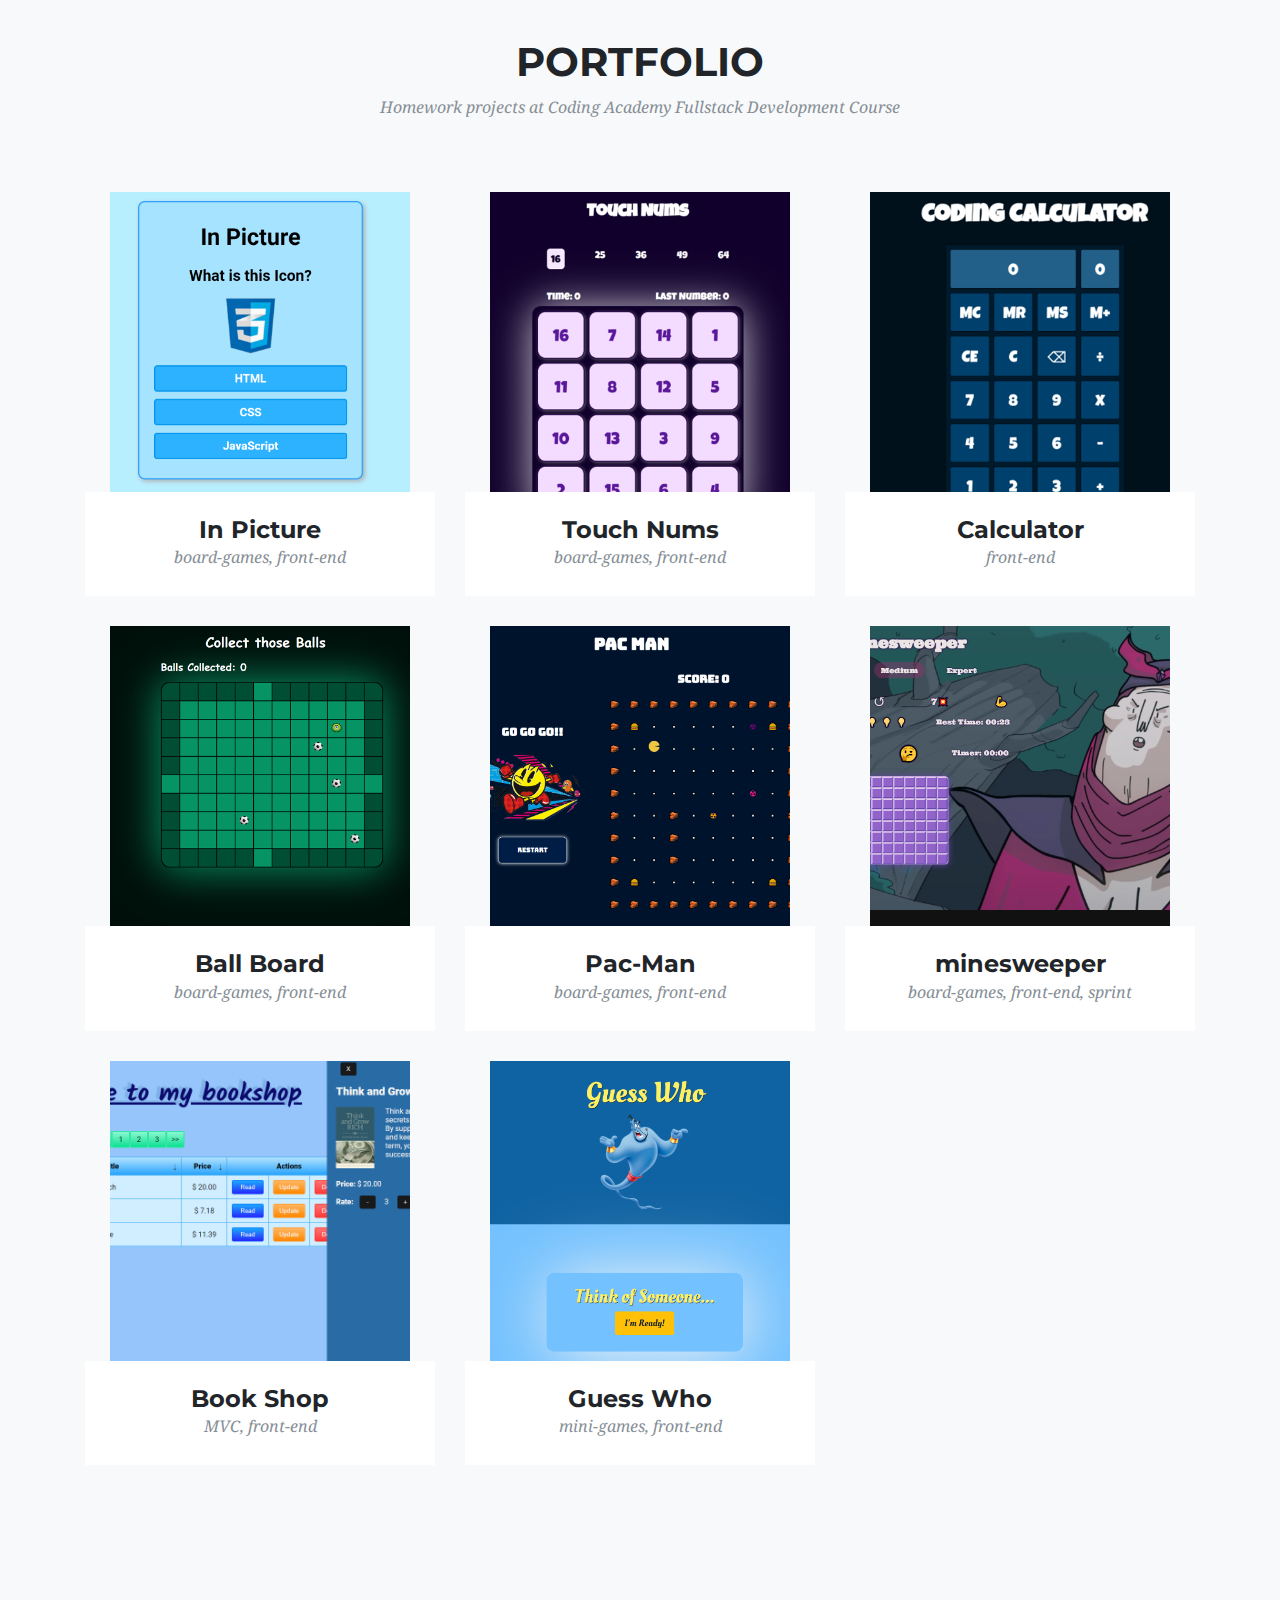
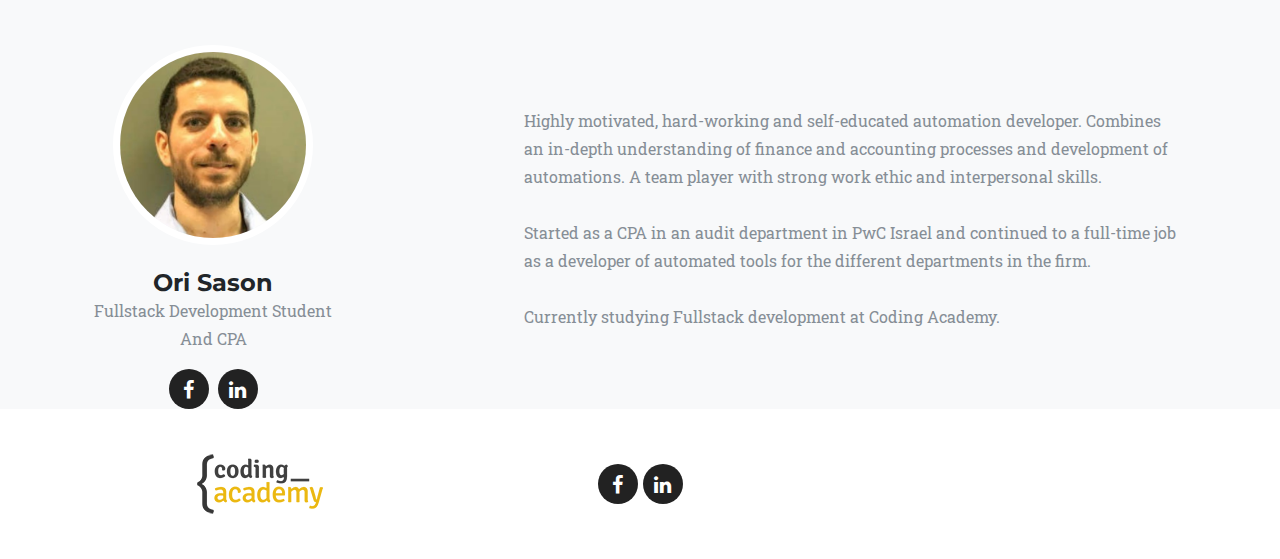
==== commit 2e703c28: "updated tab title" ====
--- a/index.html
+++ b/index.html
@@ -9,7 +9,7 @@
     <meta name="description" content="" />
     <meta name="author" content="" />
 
-    <title>Coding Academy</title>
+    <title>My Portfolio</title>
 
     <!-- Bootstrap core CSS -->
     <link href="vendor/bootstrap/css/bootstrap.min.css" rel="stylesheet" />
@@ -46,7 +46,7 @@
   </head>
 
   <body id="page-top">
-    <div class="offcanvas-btn" onClick="toggleCanvas()">
+    <div class="offcanvas-btn" onClick="toggleAside()">
       <i class="fa fa-comment" aria-hidden="true"></i>
     </div>
     <aside class="offcanvas-aside">
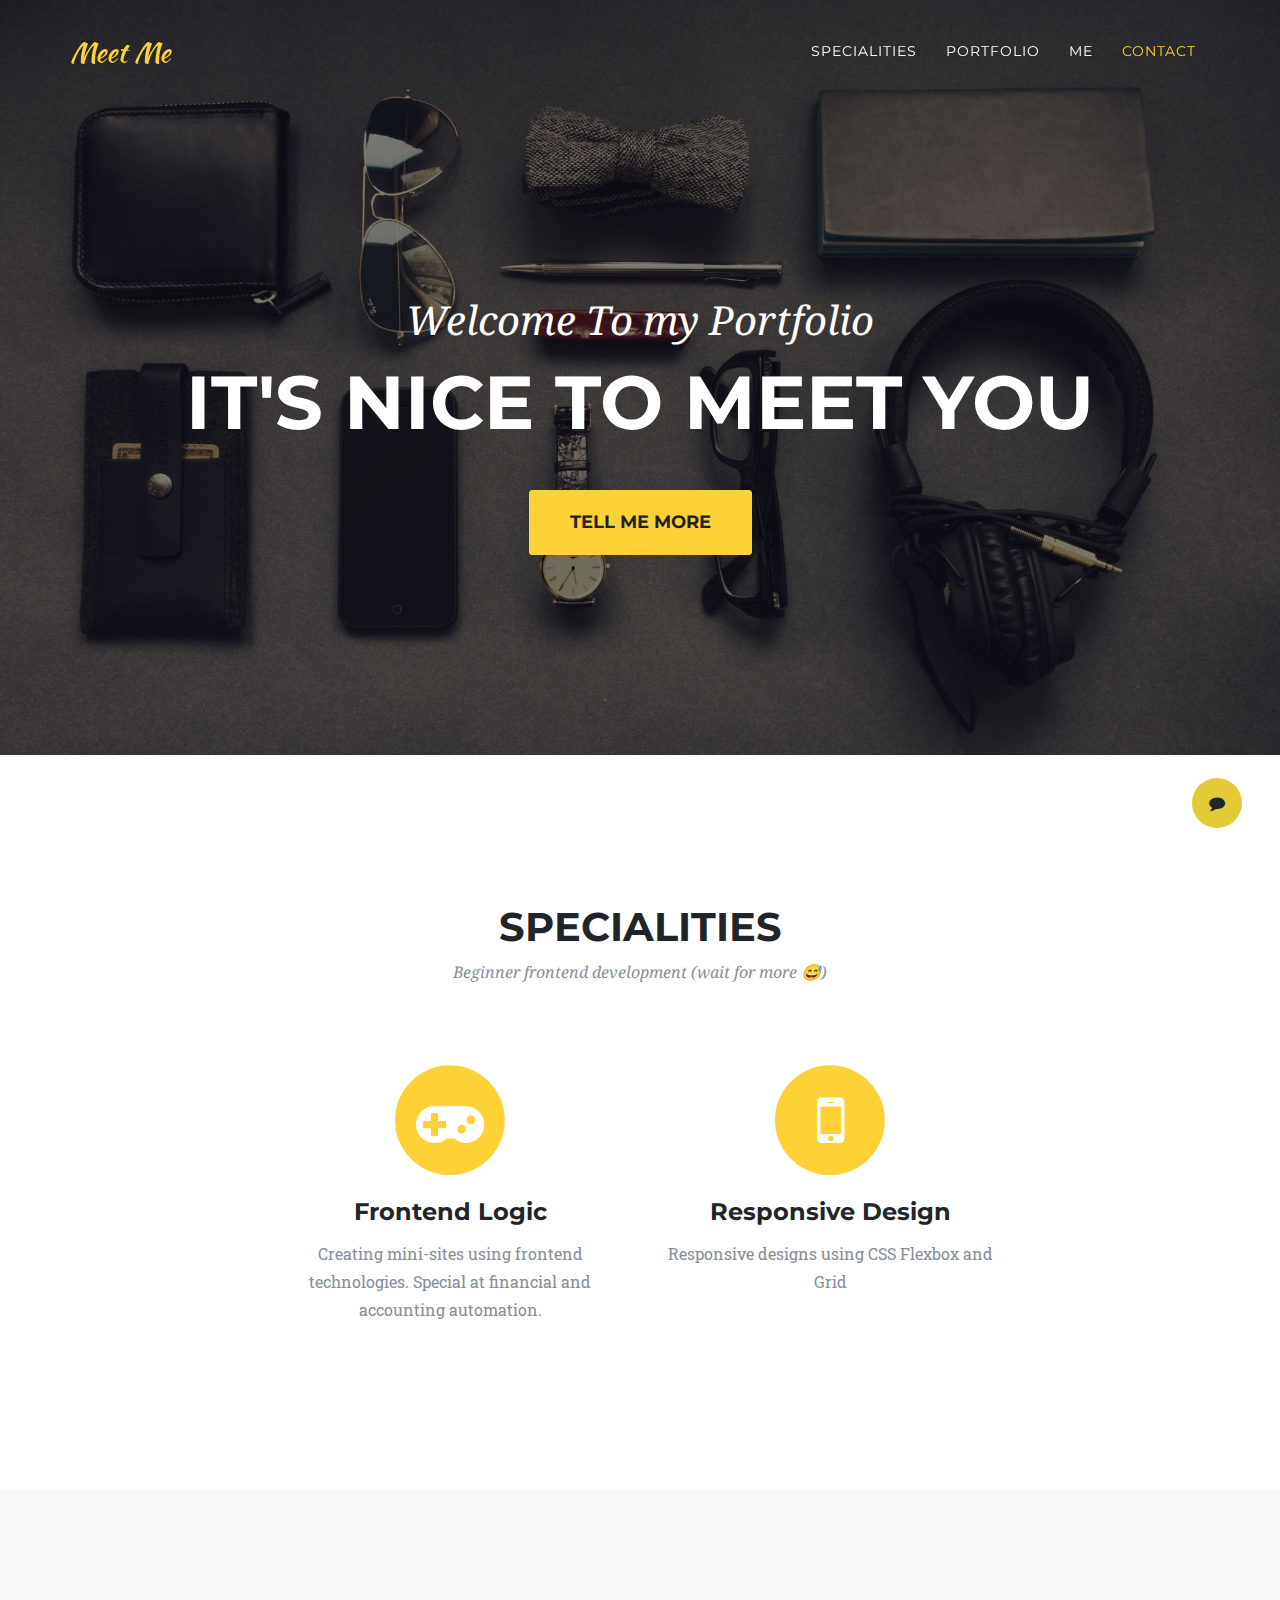
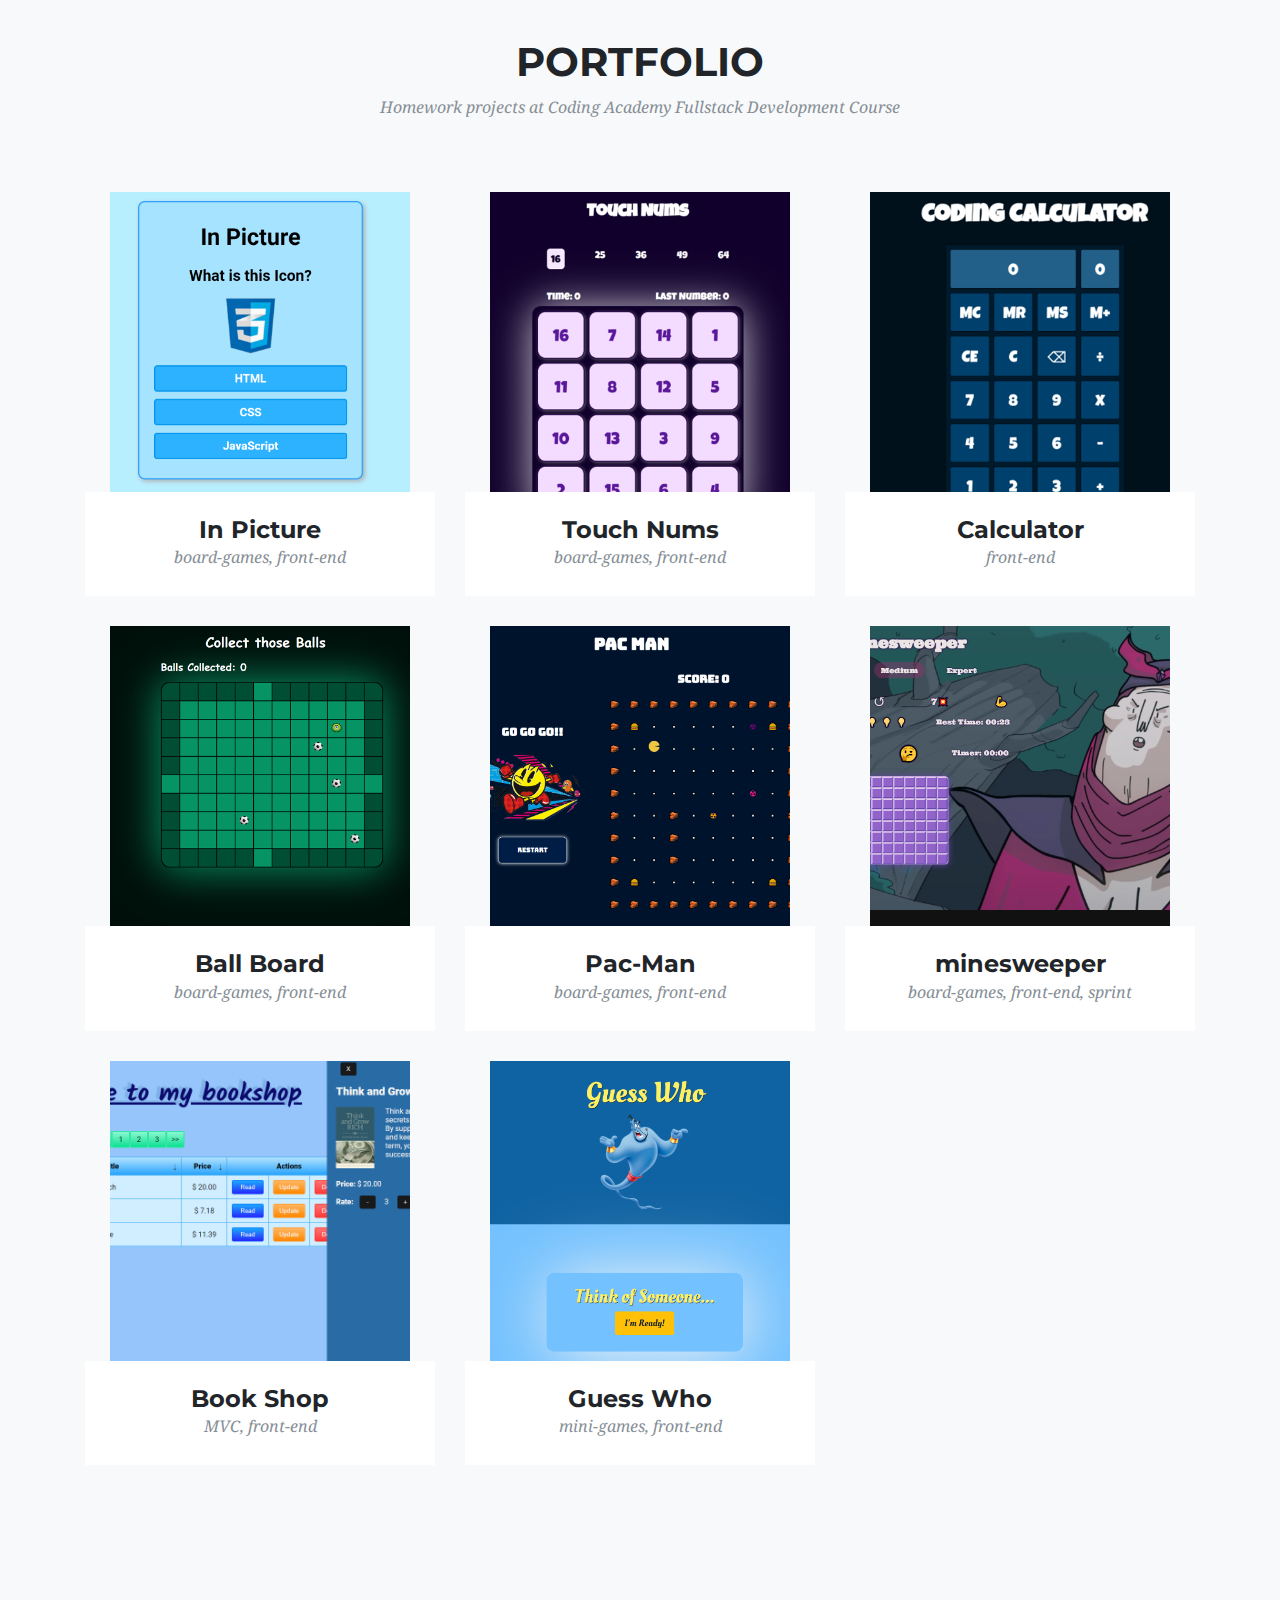
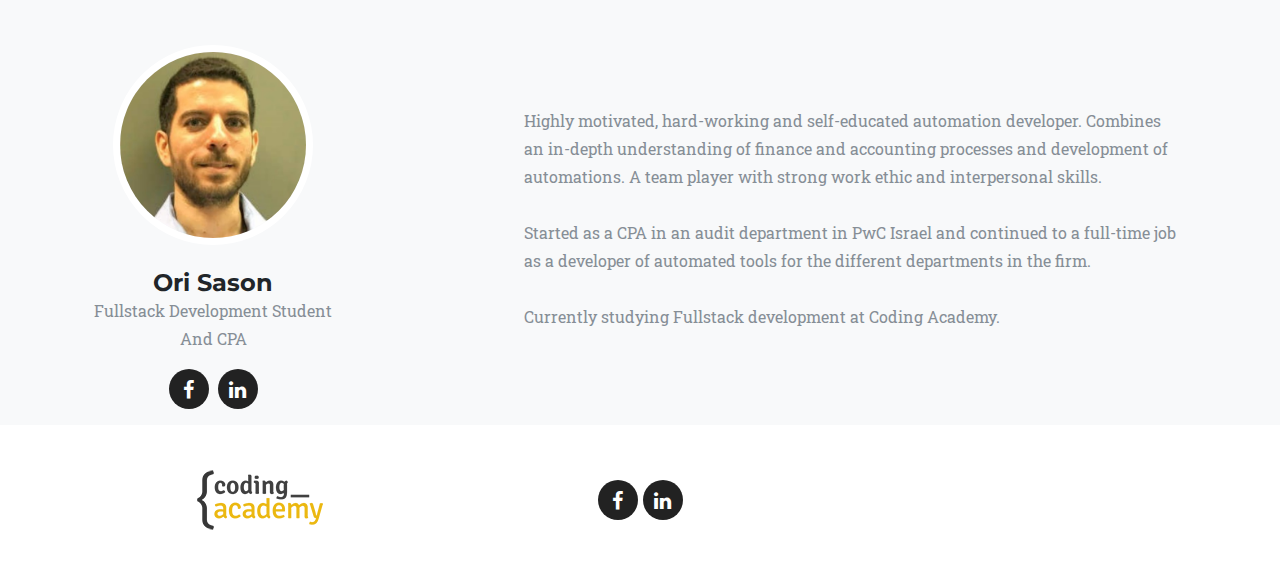
==== commit fdd99b7d: "added padding bottom to #me" ====
--- a/index.html
+++ b/index.html
@@ -52,6 +52,7 @@
     <aside class="offcanvas-aside">
       <!-- Contact -->
       <section id="contact">
+        <div class="fa fa-window-close aside-close-btn" onclick="toggleAside()"></div>
         <h4>Contact Me</h4>
         <img src="img/my-picture.jpg" alt="">
         <form>
@@ -97,7 +98,7 @@
               <a class="nav-link js-scroll-trigger" href="#me">Me</a>
             </li>
             <li class="nav-item">
-              <a class="nav-link js-scroll-trigger" href="#contact">Contact</a>
+              <a class="nav-link js-scroll-trigger" href="#contact" onclick="toggleAside()">Contact</a>
             </li>
           </ul>
         </div>
--- a/css/ca-gallery.css
+++ b/css/ca-gallery.css
@@ -104,6 +104,15 @@
   border: 7px solid whitesmoke;
 }
 
+.offcanvas-aside .aside-close-btn {
+  position: absolute; 
+  top:1em ;
+  right:1em;
+  font-size: 2em;
+  color: #222222;
+  cursor: pointer;
+}
+
 /* .offcanvas-aside p {
   text-align: center;
 } */
@@ -657,6 +666,11 @@
     margin-bottom: 1rem;
   }
 }
+
+#me {
+  padding-bottom: 1em !important;
+}
+
 footer {
   padding: 25px 0;
   text-align: center;
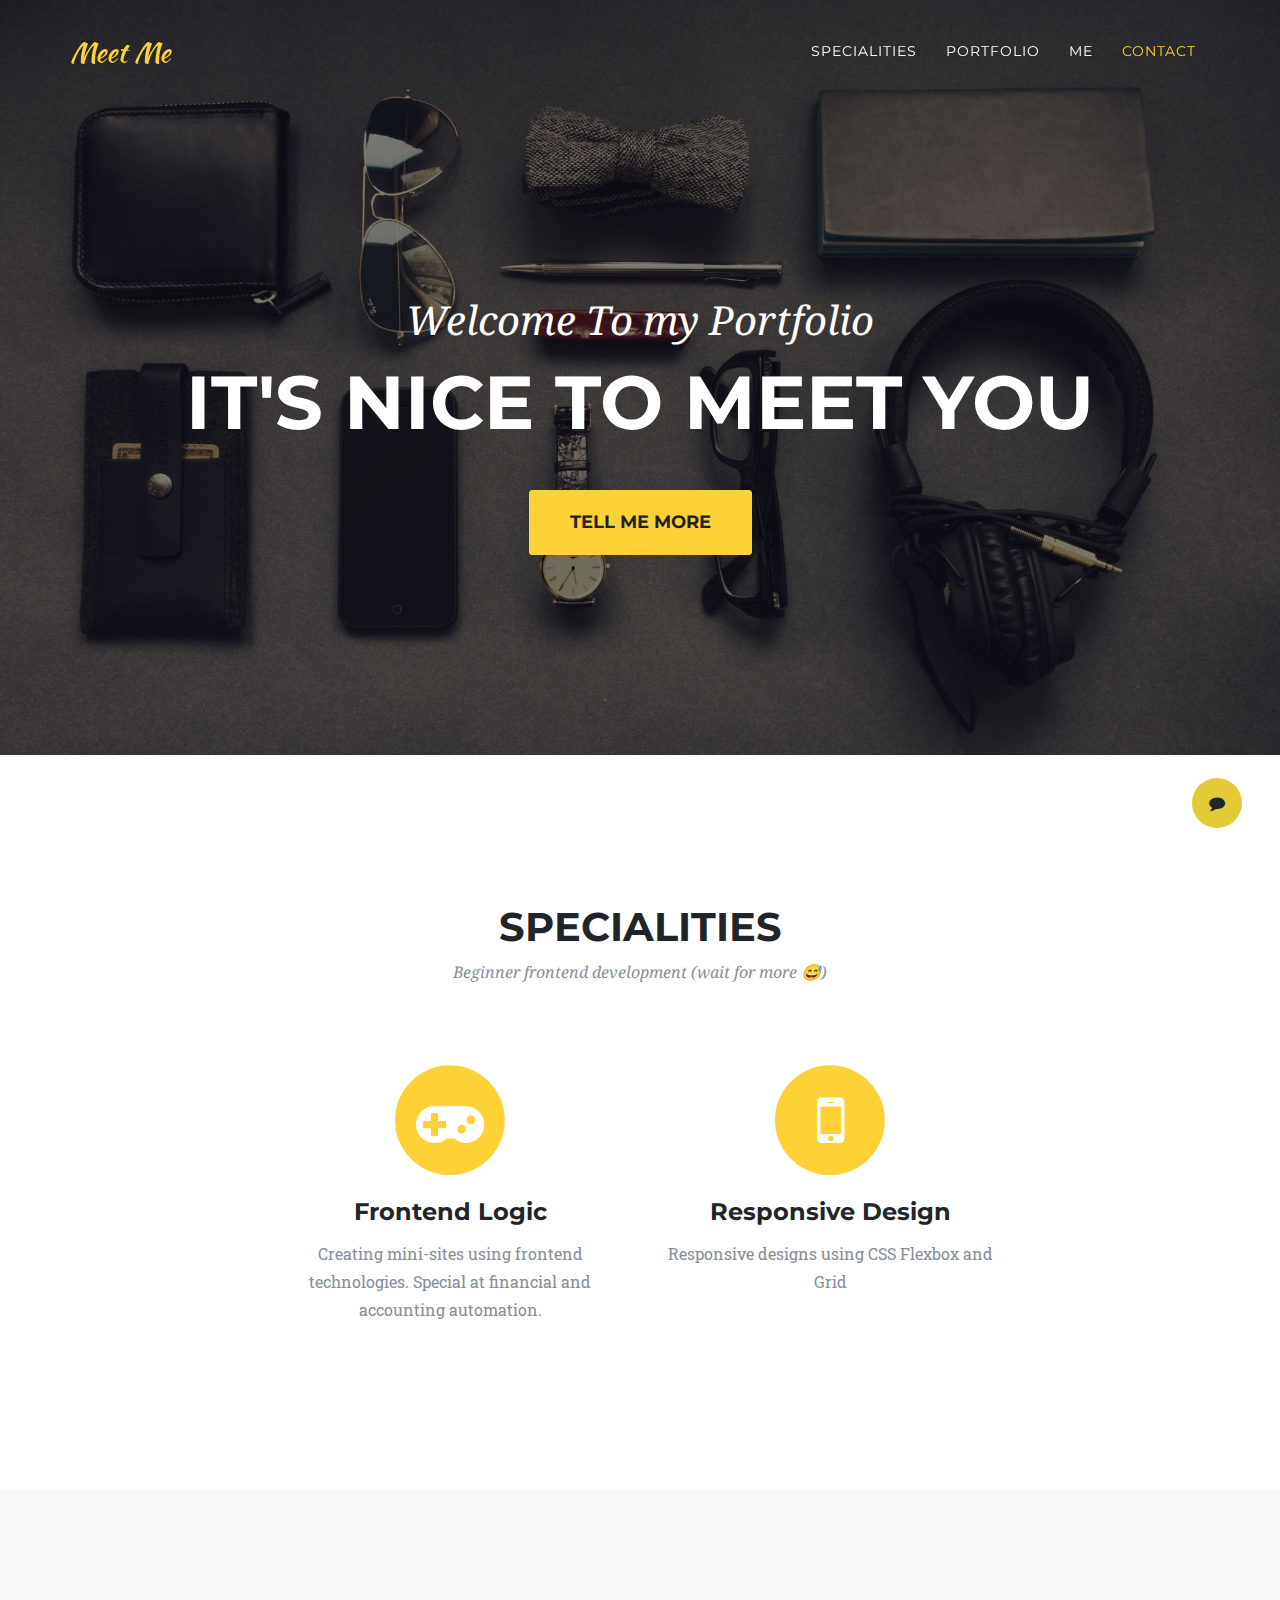
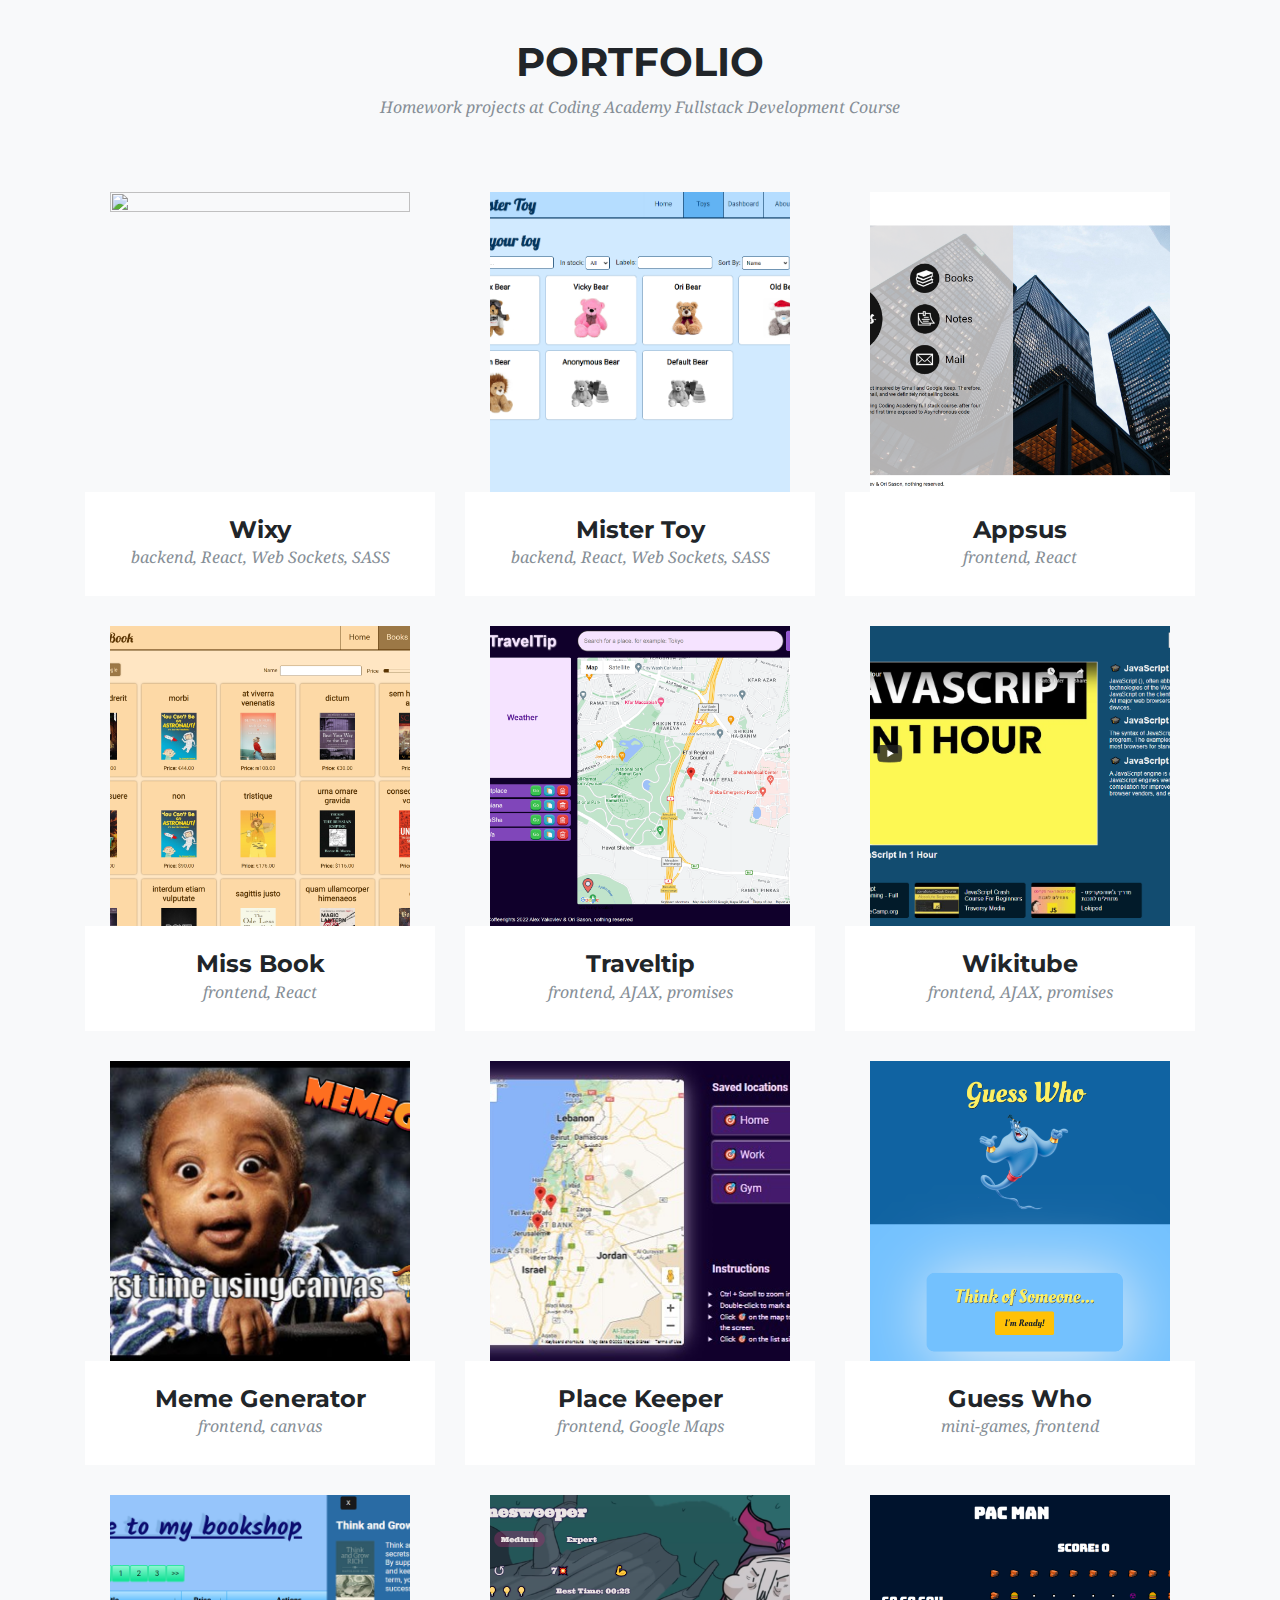
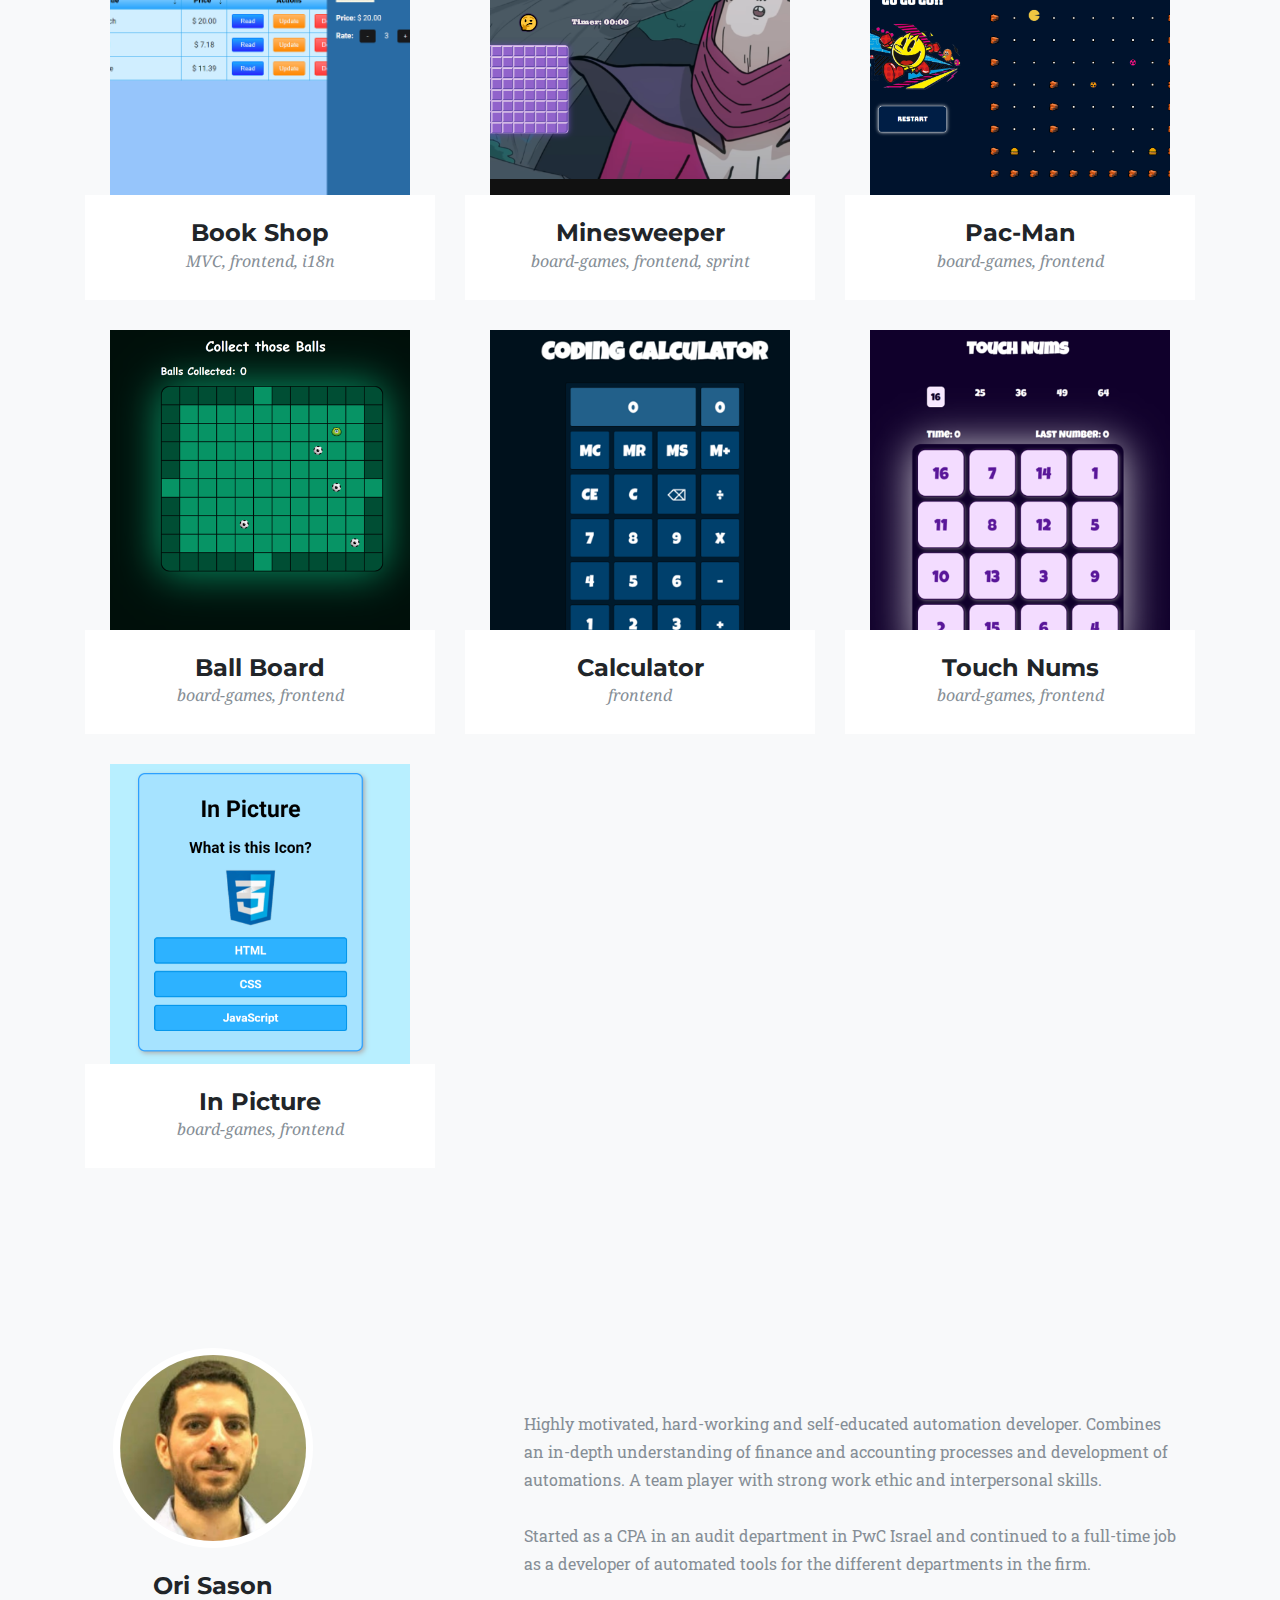
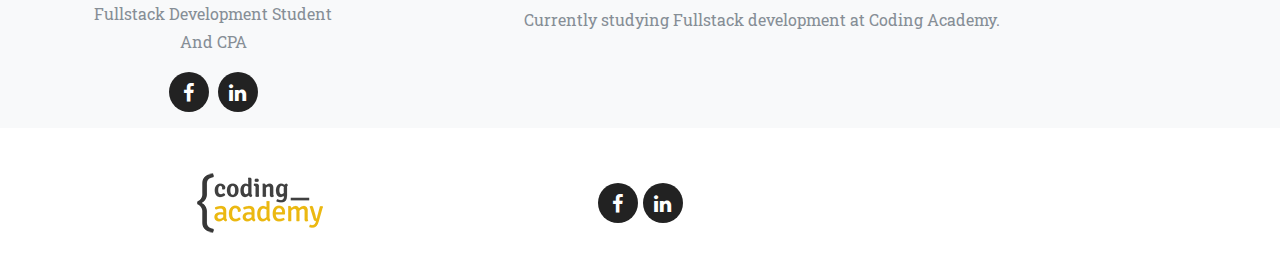
==== commit 0e1d9f53: "added new projects" ====
--- a/index.html
+++ b/index.html
@@ -8,6 +8,7 @@
     />
     <meta name="description" content="" />
     <meta name="author" content="" />
+    <link rel="shortcut icon" href="favicon.ico" type="image/x-icon">
 
     <title>My Portfolio</title>
 
@@ -56,8 +57,8 @@
         <h4>Contact Me</h4>
         <img src="img/my-picture.jpg" alt="">
         <form>
-          <label for="contact-email">Your E-mail</label>
-          <input type="email" name="contact-email" id="contact-email" placeholder="name@example.com" required/>
+          <!-- <label for="contact-email">Your E-mail</label>
+          <input type="email" name="contact-email" id="contact-email" placeholder="name@example.com" required/> -->
           <label for="contact-subject">Subject</label>
           <input type="text" name="contact-subject" id="user-subject" placeholder="Type subject here" required/>
           <label for="contact-body">Message Body</label>
